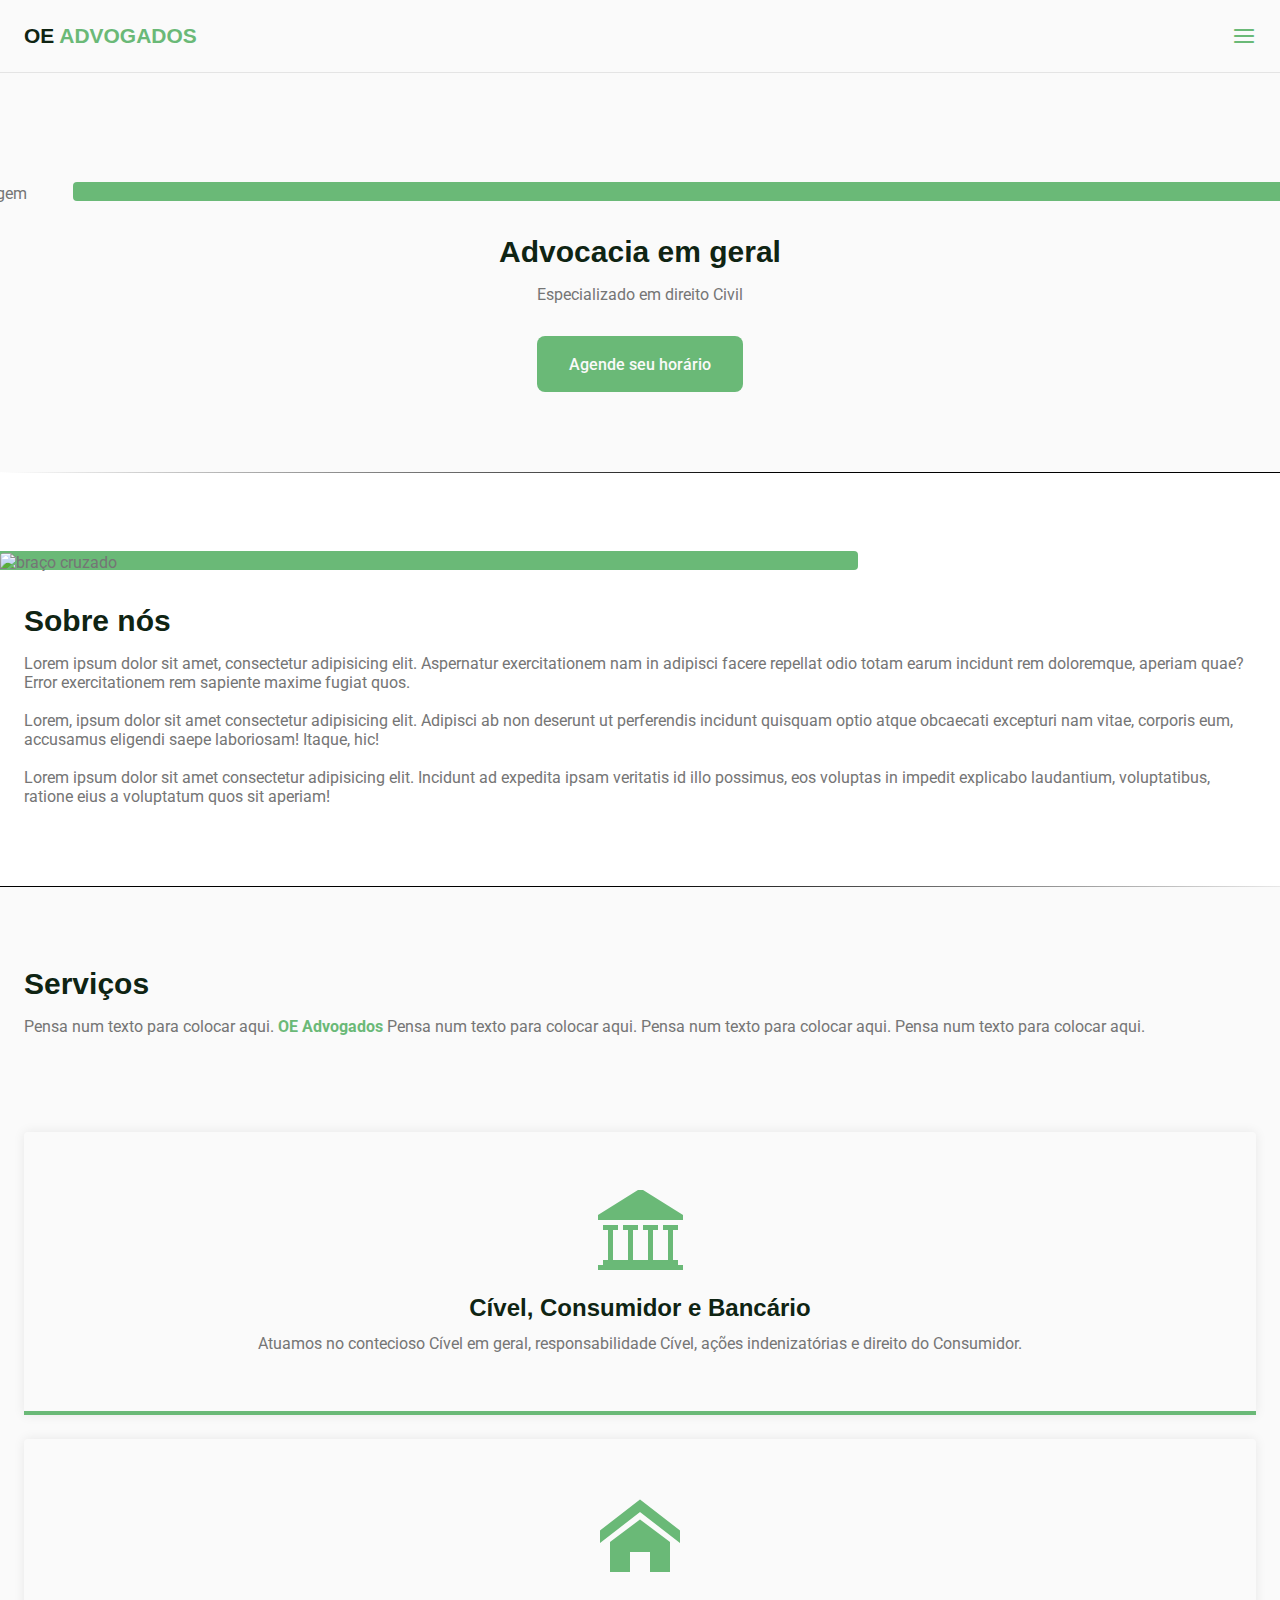
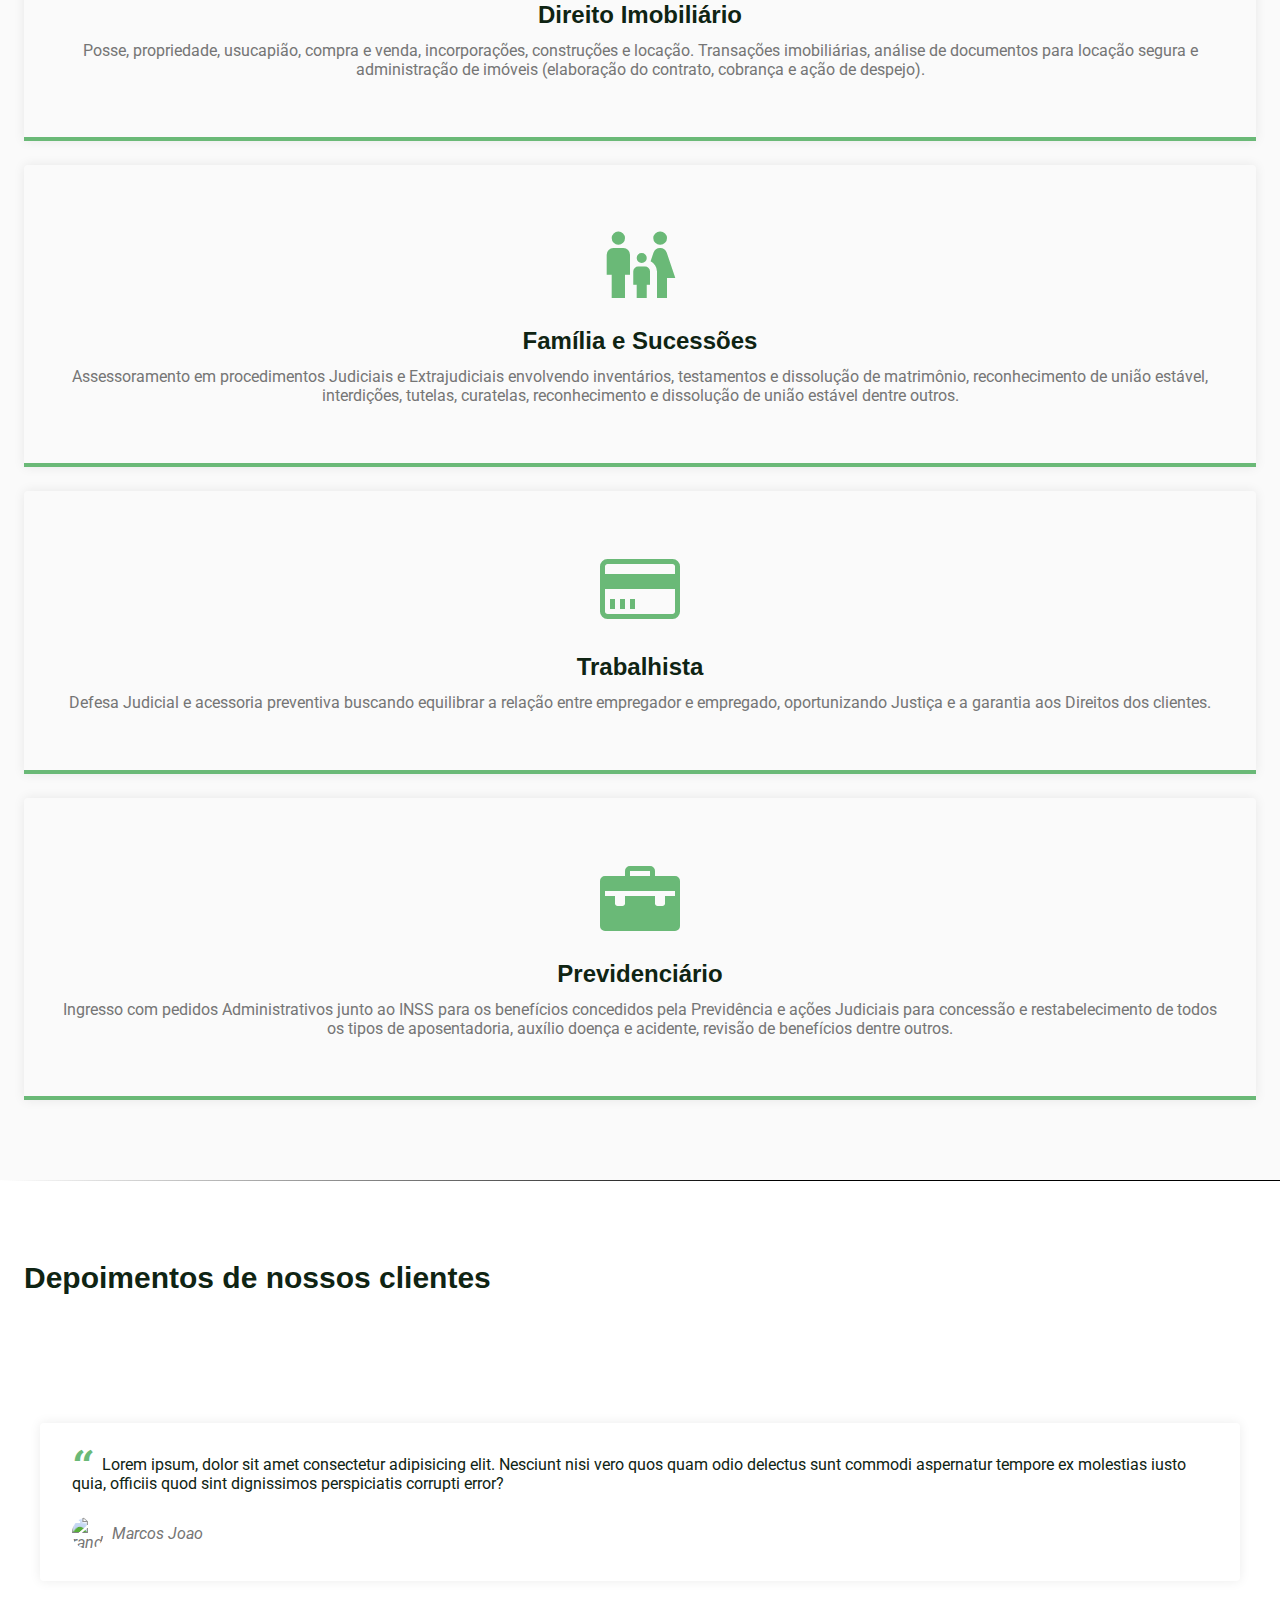
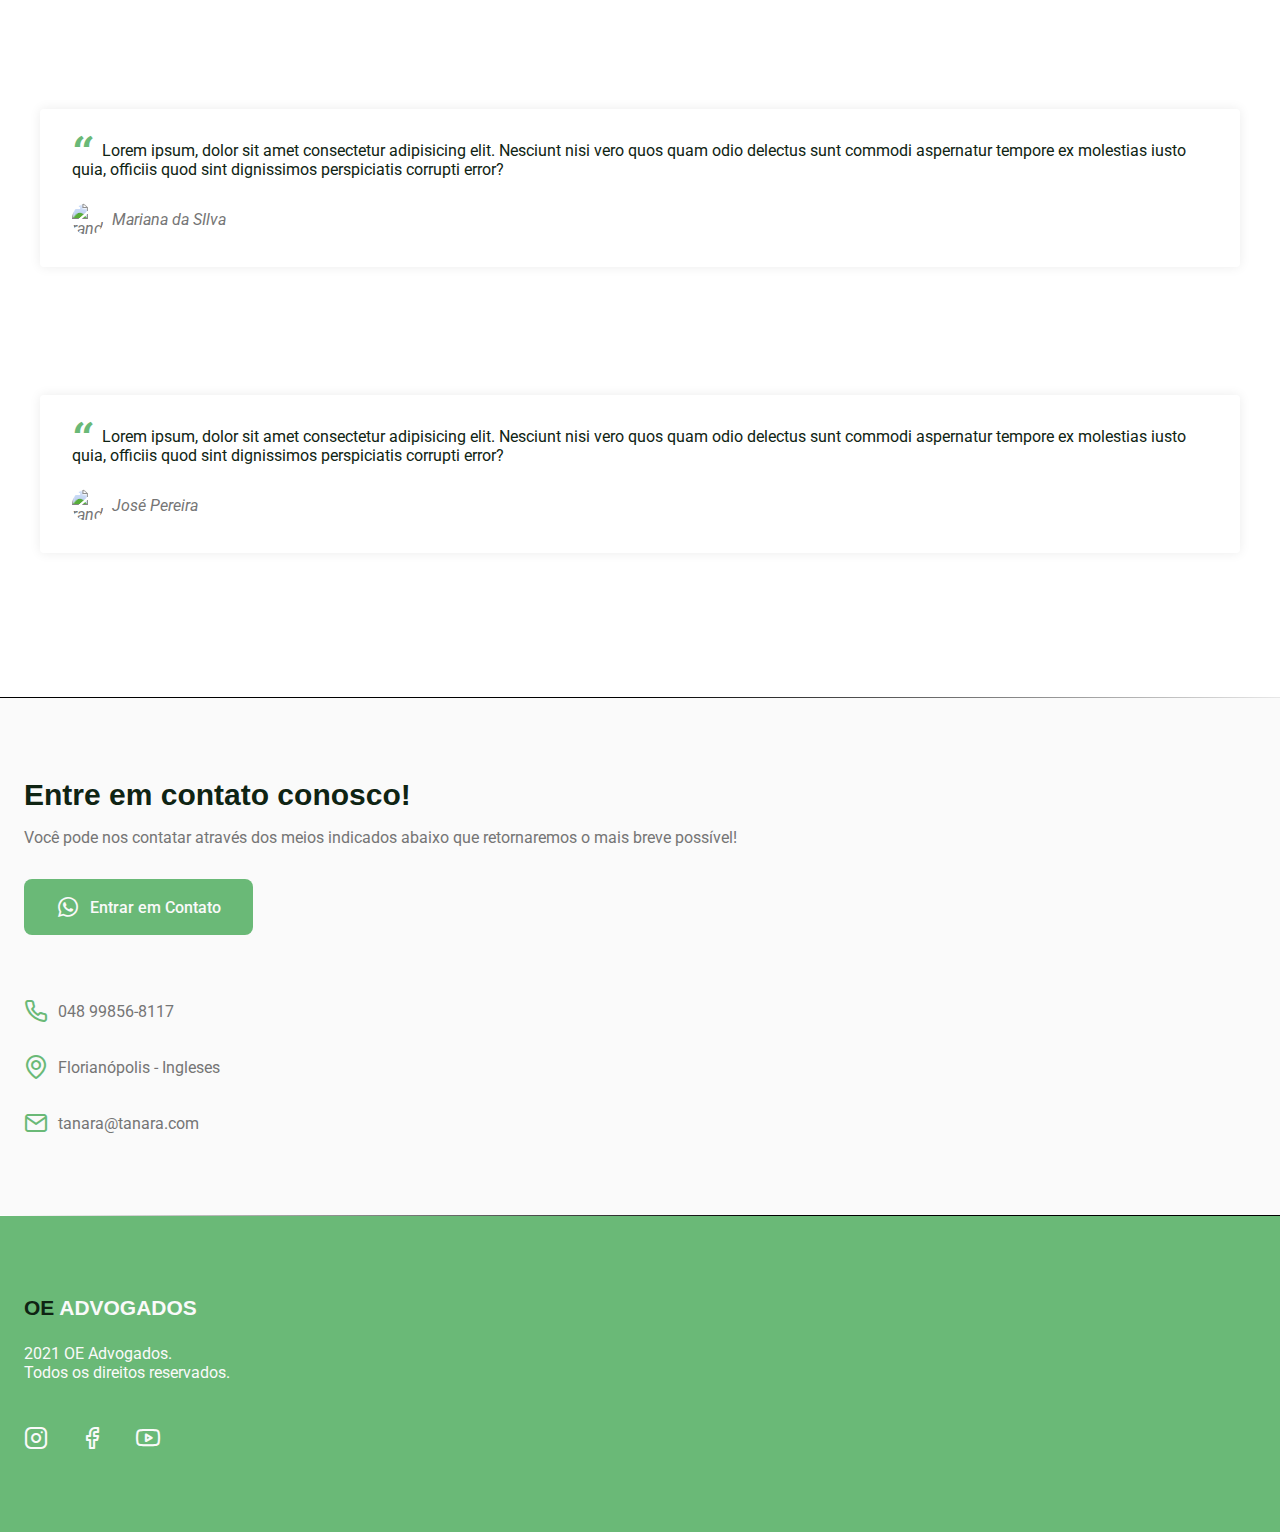
==== index.html @ 5e466998 "oi" ====
<!DOCTYPE html>
<html lang="pt_BR">
  <head>
    <meta charset="UTF-8" />
    <meta http-equiv="X-UA-Compatible" content="IE=edge" />
    <meta name="viewport" content="width=device-width, initial-scale=1.0" />
    <title>Document</title>

    <!-- Icones -->
    <link rel="stylesheet" href="assets/fonts/style.css " />

    <!-- Swiper -->
    <link
      rel="stylesheet"
      href="https://unpkg.com/swiper@7/swiper-bundle.min.css"
    />

    <!-- Styles -->
    <link rel="stylesheet" href="styles.css" />
    <link rel="preconnect" href="https://fonts.googleapis.com" />
    <link rel="preconnect" href="https://fonts.gstatic.com" crossorigin />

    <!-- Fonts -->
    <link
      href="https://fonts.googleapis.com/css2?family=Roboto:ital,wght@0,100;0,300;0,400;0,500;0,700;0,900;1,100;1,300;1,400;1,500;1,700;1,900&display=swap"
      rel="stylesheet"
    />
  </head>
  <body>
    <!--   Barra de menus      -->
    <header id="header">
      <nav class="container">
        <a class="logo" href="#">OE<span> ADVOGADOS</span></a>
        <div class="menu">
          <ul class="grid">
            <li><a class="title" href="#home">Inicio</a></li>
            <li><a class="title" href="#about">Sobre</a></li>
            <li><a class="title" href="#services">Serviços</a></li>
            <li><a class="title" href="#testimonials">Depoimentos</a></li>
            <li><a class="title" href="#contact">Contato</a></li>
          </ul>
        </div>

        <div class="toggle icon-menu"></div>
        <div class="toggle icon-close"></div>
      </nav>
    </header>

    <!--   Home      -->
    <main>
      <section>
        <div class="section" id="home">
          <div class="container grid">
            <div class="image">
              <img
                src="https://images.pexels.com/photos/6077447/pexels-photo-6077447.jpeg?auto=compress&cs=tinysrgb&dpr=1&w=500"
                alt="Imagem"
              />
            </div>
            <div class="text">
              <h2 class="title">Advocacia em geral</h2>
              <p>Especializado em direito Civil</p>
              <a class="button" href="#">Agende seu horário</a>
            </div>
          </div>
        </div>
      </section>

      <div class="divider-1"></div>

      <!--   Sobre      -->
      <section class="section" id="about">
        <div class="container grid">
          <div class="image">
            <img
              src="https://www.oliveiraedinizadm.com.br/imagens/sobre-nos.jpg"
              alt="braço cruzado"
            />
          </div>
          <div class="text">
            <h2 class="title">Sobre nós</h2>
            <p>
              Lorem ipsum dolor sit amet, consectetur adipisicing elit.
              Aspernatur exercitationem nam in adipisci facere repellat odio
              totam earum incidunt rem doloremque, aperiam quae? Error
              exercitationem rem sapiente maxime fugiat quos.
            </p>
            <br />
            <p>
              Lorem, ipsum dolor sit amet consectetur adipisicing elit. Adipisci
              ab non deserunt ut perferendis incidunt quisquam optio atque
              obcaecati excepturi nam vitae, corporis eum, accusamus eligendi
              saepe laboriosam! Itaque, hic!
            </p>
            <br />
            <p>
              Lorem ipsum dolor sit amet consectetur adipisicing elit. Incidunt
              ad expedita ipsam veritatis id illo possimus, eos voluptas in
              impedit explicabo laudantium, voluptatibus, ratione eius a
              voluptatum quos sit aperiam!
            </p>
          </div>
        </div>
      </section>

      <div class="divider-2"></div>

      <!--   Sevices      -->
      <section class="section" id="services">
        <div class="container grid">
          <header>
            <h2 class="title">Serviços</h2>
            <p>
              Pensa num texto para colocar aqui.
              <strong> OE Advogados </strong> Pensa num texto para colocar aqui.
              Pensa num texto para colocar aqui. Pensa num texto para colocar
              aqui.
            </p>
          </header>
          <div class="cards grid">
            <div class="card">
              <i class="icon-library"></i>
              <h3 class="title">Cível, Consumidor e Bancário</h3>
              <p>
                Atuamos no contecioso Cível em geral, responsabilidade Cível,
                ações indenizatórias e direito do Consumidor.
              </p>
            </div>
            <div class="card">
              <i class="icon-house"></i>
              <h3 class="title">Direito Imobiliário</h3>
              <p>
                Posse, propriedade, usucapião, compra e venda, incorporações,
                construções e locação. Transações imobiliárias, análise de
                documentos para locação segura e administração de imóveis
                (elaboração do contrato, cobrança e ação de despejo).
              </p>
            </div>
            <div class="card">
              <i class="icon-family_restroom"></i>
              <h3 class="title">Família e Sucessões</h3>
              <p>
                Assessoramento em procedimentos Judiciais e Extrajudiciais
                envolvendo inventários, testamentos e dissolução de matrimônio,
                reconhecimento de união estável, interdições, tutelas,
                curatelas, reconhecimento e dissolução de união estável dentre
                outros.
              </p>
            </div>
            <div class="card">
              <i class="icon-credit-card"></i>
              <h3 class="title">Trabalhista</h3>
              <p>
                Defesa Judicial e acessoria preventiva buscando equilibrar a
                relação entre empregador e empregado, oportunizando Justiça e a
                garantia aos Direitos dos clientes.
              </p>
            </div>
            <div class="card">
              <i class="icon-briefcase"></i>
              <h3 class="title">Previdenciário</h3>
              <p>
                Ingresso com pedidos Administrativos junto ao INSS para os
                benefícios concedidos pela Previdência e ações Judiciais para
                concessão e restabelecimento de todos os tipos de aposentadoria,
                auxílio doença e acidente, revisão de benefícios dentre outros.
              </p>
            </div>
          </div>
        </div>
      </section>

      <div class="divider-1"></div>

      <!--   Depoimentos      -->
      <section class="section" id="testimonials">
        <div class="container">
          <header>
            <h2 class="title">Depoimentos de nossos clientes</h2>
          </header>
          <!-- Carrossel  -->
          <div class="testimonials swiper">
            <div class="swiper-wrapper">
              <div class="testimonial swiper-slide">
                <blockquote>
                  <p>
                    <span> &ldquo; </span> Lorem ipsum, dolor sit amet
                    consectetur adipisicing elit. Nesciunt nisi vero quos quam
                    odio delectus sunt commodi aspernatur tempore ex molestias
                    iusto quia, officiis quod sint dignissimos perspiciatis
                    corrupti error?
                  </p>
                  <cite>
                    <img
                      src="https://randomuser.me/api/portraits/women/21.jpg"
                      alt="random"
                    />
                    Marcos Joao
                  </cite>
                </blockquote>
              </div>

              <div class="testimonial swiper-slide">
                <blockquote>
                  <p>
                    <span> &ldquo; </span> Lorem ipsum, dolor sit amet
                    consectetur adipisicing elit. Nesciunt nisi vero quos quam
                    odio delectus sunt commodi aspernatur tempore ex molestias
                    iusto quia, officiis quod sint dignissimos perspiciatis
                    corrupti error?
                  </p>
                  <cite>
                    <img
                      src="https://randomuser.me/api/portraits/women/21.jpg"
                      alt="random"
                    />
                    Mariana da SIlva
                  </cite>
                </blockquote>
              </div>

              <div class="testimonial swiper-slide">
                <blockquote>
                  <p>
                    <span> &ldquo; </span> Lorem ipsum, dolor sit amet
                    consectetur adipisicing elit. Nesciunt nisi vero quos quam
                    odio delectus sunt commodi aspernatur tempore ex molestias
                    iusto quia, officiis quod sint dignissimos perspiciatis
                    corrupti error?
                  </p>
                  <cite>
                    <img
                      src="https://randomuser.me/api/portraits/women/21.jpg"
                      alt="random"
                    />
                    José Pereira
                  </cite>
                </blockquote>
              </div>
            </div>

            <!-- If we need pagination -->
            <div class="swiper-pagination"></div>
          </div>
        </div>
      </section>

      <div class="divider-2"></div>

      <!--   Contatos      -->
      <section class="section" id="contact">
        <div class="container grid">
          <div class="text">
            <h2 class="title">Entre em contato conosco!</h2>
            <p>
              Você pode nos contatar através dos meios indicados abaixo que
              retornaremos o mais breve possível!
            </p>
            <a
              href="https://api.whatsapp.com/send?phone=+5548998568117&text=Ola, tudo bem! Gostaria de conversar com um advogado..."
              class="button"
              target="_blank"
            >
              <i class="icon-whatsapp"></i>
              Entrar em Contato</a
            >
          </div>

          <div class="links">
            <ul class="grid">
              <li><i class="icon-phone"></i>048 99856-8117</li>
              <li><i class="icon-map-pin"></i>Florianópolis - Ingleses</li>
              <li><i class="icon-mail"></i>tanara@tanara.com</li>
            </ul>
          </div>
        </div>
      </section>

      <div class="divider-1"></div>
    </main>

    <!--   Footer      -->
    <footer class="section">
      <div class="container grid">
        <div class="brand">
          <a href="#home" class="logo logo-alt">OE<span> ADVOGADOS</span></a>
          <p>2021 OE Advogados.</p>
          <p>Todos os direitos reservados.</p>
        </div>
        <div class="social">
          <a href="instagram.com" target="_blank">
            <i class="icon-instagram"></i></a
          ><a href="facebook.com" target="_blank"
            ><i class="icon-facebook"></i></a
          ><a href="youtube.com" target="_blank"
            ><i class="icon-youtube"></i
          ></a>
        </div>
      </div>
    </footer>

    <a href="#home" class="back-to-top"> <i class="icon-arrow-up"></i> </a>

    <!--   swiperjs.com      -->
    <script src="https://unpkg.com/swiper@7/swiper-bundle.min.js"></script>

    <!--   scrollrevealjs.org      -->
    <script src="https://unpkg.com/scrollreveal"></script>

    <!--   Main Js      -->
    <script src="main.js"></script>
  </body>
</html>
---- assets/fonts/style.css ----
@font-face {
  font-family: 'icomoon';
  src:  url('fonts/icomoon.eot?q8a5hd');
  src:  url('fonts/icomoon.eot?q8a5hd#iefix') format('embedded-opentype'),
    url('fonts/icomoon.ttf?q8a5hd') format('truetype'),
    url('fonts/icomoon.woff?q8a5hd') format('woff'),
    url('fonts/icomoon.svg?q8a5hd#icomoon') format('svg');
  font-weight: normal;
  font-style: normal;
  font-display: block;
}

[class^="icon-"], [class*=" icon-"] {
  /* use !important to prevent issues with browser extensions that change fonts */
  font-family: 'icomoon' !important;
  speak: never;
  font-style: normal;
  font-weight: normal;
  font-variant: normal;
  text-transform: none;
  line-height: 1;

  /* Better Font Rendering =========== */
  -webkit-font-smoothing: antialiased;
  -moz-osx-font-smoothing: grayscale;
}

.icon-arrow-up:before {
  content: "\e911";
}
.icon-menu:before {
  content: "\e910";
}
.icon-phone:before {
  content: "\e90b";
}
.icon-family_restroom:before {
  content: "\e901";
}
.icon-close:before {
  content: "\e905";
}
.icon-cosmetic:before {
  content: "\e906";
}
.icon-facebook:before {
  content: "\e907";
}
.icon-instagram:before {
  content: "\e908";
}
.icon-mail:before {
  content: "\e909";
}
.icon-map-pin:before {
  content: "\e90a";
}
.icon-trim:before {
  content: "\e90c";
}
.icon-whatsapp:before {
  content: "\e90d";
}
.icon-woman-hair:before {
  content: "\e90e";
}
.icon-youtube:before {
  content: "\e90f";
}
.icon-credit-card:before {
  content: "\e904";
}
.icon-briefcase:before {
  content: "\e902";
}
.icon-portfolio:before {
  content: "\e902";
}
.icon-suitcase:before {
  content: "\e902";
}
.icon-work:before {
  content: "\e902";
}
.icon-job:before {
  content: "\e902";
}
.icon-employee:before {
  content: "\e902";
}
.icon-home:before {
  content: "\e903";
}
.icon-house:before {
  content: "\e903";
}
.icon-library:before {
  content: "\e900";
}
---- styles.css ----
/******* RESET **********/
* {
  margin: 0;
  padding: 0;
  box-sizing: border-box;
}

ul {
  list-style: none;
}

a {
  text-decoration: none;
}

img {
  width: 100%;
  height: auto;
}

/******* VARIAVEIS **********/

:root {
  --header-height: 4.5rem;
  /* colors */
  --hue: 130;
  /* HSL color mode */
  --base-color: hsl(var(--hue) 36% 57%);
  --base-color-second: hsl(var(--hue) 65% 88%);
  --base-color-alt: hsl(var(--hue) 57% 53%);
  --title-color: hsl(var(--hue) 41% 10%);
  --text-color: hsl(0 0% 46%);
  --text-color-light: hsl(0 0% 98%);
  --body-color: hsl(0 0% 98%);
}

/******* BASE **********/

html {
  scroll-behavior: smooth;
}

body {
  font: 400 1rem "Roboto", sans-serif;
  color: var(--text-color);
  background: var(--body-color);
  -webkit-font-smoothing: antialiased;
}

.title {
  font: 700 1.875rem "Poppins", sans-serif;
  color: var(--title-color);
  -webkit-font-smoothing: auto;
}

.button {
  background-color: var(--base-color);
  color: var(--text-color-light);
  height: 3.5rem;
  display: inline-flex;
  align-items: center;
  padding: 0 2rem;
  border-radius: 0.5rem;
  font: 500 1rem "Roboto", sans-serif;
  transition: backgroud 1s;
}

.button:hover {
  background-color: rgb(90, 89, 89);
}

.divider-1 {
  height: 1px;
  background: linear-gradient(250deg, black 40%, white 100%);
}

.divider-2 {
  height: 1px;
  background: linear-gradient(250deg, white -5%, black 50%);
}

/******* LAYOUT **********/

.container {
  margin-right: 1.5rem;
  margin-left: 1.5rem;
}

.grid {
  display: grid;
  gap: 2rem;
}

.section {
  padding: 5rem 0;
}

.section .title {
  margin-bottom: 1rem;
}

.section header {
  margin-bottom: 4rem;
}

.section header strong {
  color: var(--base-color);
}

#header {
  border-bottom: 1px solid #e4e4e4;
  margin-bottom: 2rem;
  display: flex;
  width: 100%;
  position: fixed;
  top: 0;
  left: 0;
  z-index: 100;
  background-color: var(--body-color);
}

#header.scroll {
  background: var(--base-color);
  box-shadow: 0px 0px 12px 0 rgba(0, 0, 0, 0.1);
  transition: 0.5s;
}

#header.scroll .logo span {
  color: white;
  transition: 0.2s;
}
#header.scroll .icon-menu {
  color: white;
  transition: 0.2s;
}

main {
  margin-top: calc(var(--header-height) + 2rem);
}

/******* Logo **********/

.logo {
  font: 700 1.31rem "Poppins", sans-serif;
  color: var(--title-color);
}

.logo span {
  color: var(--base-color);
}

.logo-alt span {
  color: var(--body-color);
}
/******* Navigation **********/

nav {
  height: var(--header-height);
  display: flex;
  align-items: center;
  justify-content: space-between;
  width: 100%;
}

nav ul li {
  text-align: center;
}

nav ul li a {
  transition: color 0.2s;
  position: relative;
}

nav ul li a:hover {
  color: var(--base-color);
}

nav ul li a::after {
  content: "";
  width: 0%;
  height: 2px;
  background: var(--base-color);

  position: absolute;
  left: 0;
  bottom: -1.5rem;

  transition: width 0.2s;
}

nav ul li a:hover::after {
  width: 100%;
}

nav .menu {
  opacity: 0;
  visibility: hidden;
  top: -20rem;
  transition: 0.2s;
}

nav .menu ul {
  display: none;
}

/******* Mostrar Menu **********/

nav.show .menu {
  opacity: 1;
  visibility: visible;

  background: var(--body-color);

  height: 100vh;
  width: 100vw;

  position: fixed;
  top: 0;
  left: 0;

  display: grid;
  place-content: center;
}

nav.show .menu ul {
  display: grid;
}

nav.show ul.grid {
  gap: 4rem;
}

/******* toogle menu **********/

.toggle {
  color: var(--base-color);
  font-size: 1.5rem;
  cursor: pointer;
}

nav .icon-close {
  visibility: hidden;
  opacity: 0;

  position: absolute;
  top: -1.5rem;
  right: 1.5rem;

  transition: 0.2s;
}

nav.show div.icon-close {
  visibility: visible;
  opacity: 1;
  top: 1.5rem;
}

/******* HOME **********/

#home {
  overflow: hidden;
}

#home .container {
  margin: 0;
}

#home .image {
  position: relative;
}

#home .image::before {
  content: "";
  height: 100%;
  width: 100%;
  background: var(--base-color);
  position: absolute;
  top: -12.8%;
  left: 5.7%;
  z-index: 0;
}

#home .image img {
  position: relative;
  right: 2.93rem;
}

#home .image img,
#home .image::before {
  border-radius: 0.25rem;
}

#home .text {
  margin-right: 1.5rem;
  margin-left: 1.5rem;
  text-align: center;
}

#home .text h1 {
  margin-bottom: 1rem;
}

#home .text p {
  margin-bottom: 2rem;
}

/******* ABOUT **********/
#about {
  background: white;
}
#about .container {
  margin: 0;
}

#about .image {
  position: relative;
}

#about .image::before {
  content: "";
  height: 100%;
  width: 100%;
  background: var(--base-color);
  position: absolute;
  top: -8.3%;
  left: -33%;
  z-index: 0;
}

#about .image img {
  position: relative;
}

#about .image img,
#about .image::before {
  border-radius: 0.25rem;
}

#about .text {
  margin-right: 1.5rem;
  margin-left: 1.5rem;
}

/******* Services **********/

.cards.grid {
  gap: 1.5rem;
}

.card {
  padding: 3.625rem 2rem;
  box-shadow: 0px 0px 12px rgba(0, 0, 0, 0.08);
  border-bottom: 0.25rem solid var(--base-color);
  border-radius: 0.25rem 0.25rem 0 0;
  text-align: center;
}

.card i {
  display: block;
  margin-bottom: 1.5rem;
  font-size: 5rem;
  color: var(--base-color);
}

.card .title {
  font-size: 1.5rem;
  margin-bottom: 0.75rem;
}

/******* Testimonials **********/

#testimonials {
  background: white;
}

#testimonials blockquote {
  padding: 2rem;
  box-shadow: 0px 0px 12px rgba(0, 0, 0, 0.08);
  border-radius: 0.25rem;
}

#testimonials blockquote p {
  position: relative;
  text-indent: 1.875rem;
  margin-bottom: 1.5rem;
  color: var(--title-color);
}

#testimonials blockquote p span {
  font: 700 2.5rem "Serif";
  position: absolute;
  top: -0.9rem;
  left: -1.875rem;
  color: var(--base-color);
}

#testimonials cite {
  display: flex;
  align-items: center;
  font-style: italic;
}

#testimonials cite img {
  width: 2rem;
  height: 2rem;
  object-fit: cover;
  clip-path: circle();
  margin-right: 0.5rem;
}

/* swiper */
.swiper-slide {
  height: auto;
  padding: 4rem 1rem;
}
.swiper-pagination-bullet-active {
  background: var(--base-color);
}

/******* Contato **********/

#contact .grid {
  gap: 4rem;
}

#contact .text p {
  margin-bottom: 2rem;
}

#contact .button i,
#contact ul li i {
  font-size: 1.5rem;
  margin-right: 0.625rem;
}

#contact ul.grid {
  gap: 2rem;
}

#contact ul li {
  display: flex;
  align-items: center;
}

#contact ul li i {
  color: var(--base-color);
}

/******* Footer **********/

footer {
  background: var(--base-color);
}

footer .logo {
  display: inline-block;
  margin-bottom: 1.5rem;
}

footer .brand {
  color: var(--text-color-light);
  margin-bottom: 0.75rem;
}

footer i {
  font-size: 1.5rem;
  color: var(--text-color-light);
}

footer .social a {
  margin-right: 2rem;
  transition: 0.3s;
  display: inline-block;
}

footer .social a:hover {
  transform: translateY(-10px);
}

/******* Arrow Back-to-top **********/

.back-to-top {
  background: var(--base-color);
  color: var(--text-color-light);

  position: fixed;
  right: 1rem;
  bottom: 1rem;

  padding: 1rem;
  clip-path: circle();

  font-size: 1.5rem;
  line-height: 0;

  visibility: hidden;
  opacity: 0;

  transition: 0.3s;
  transform: translateY(100%);
}

.back-to-top.show {
  visibility: visible;
  opacity: 1;
  transform: translateY(0%);
}

/******* RESPONSIVO **********/
/* extra large devices: 1200 > */
/* large devices: 1023 > */
/* large devices: 992 > */
@media (min-width: 992px) {
}

/* large devices: 767 > */
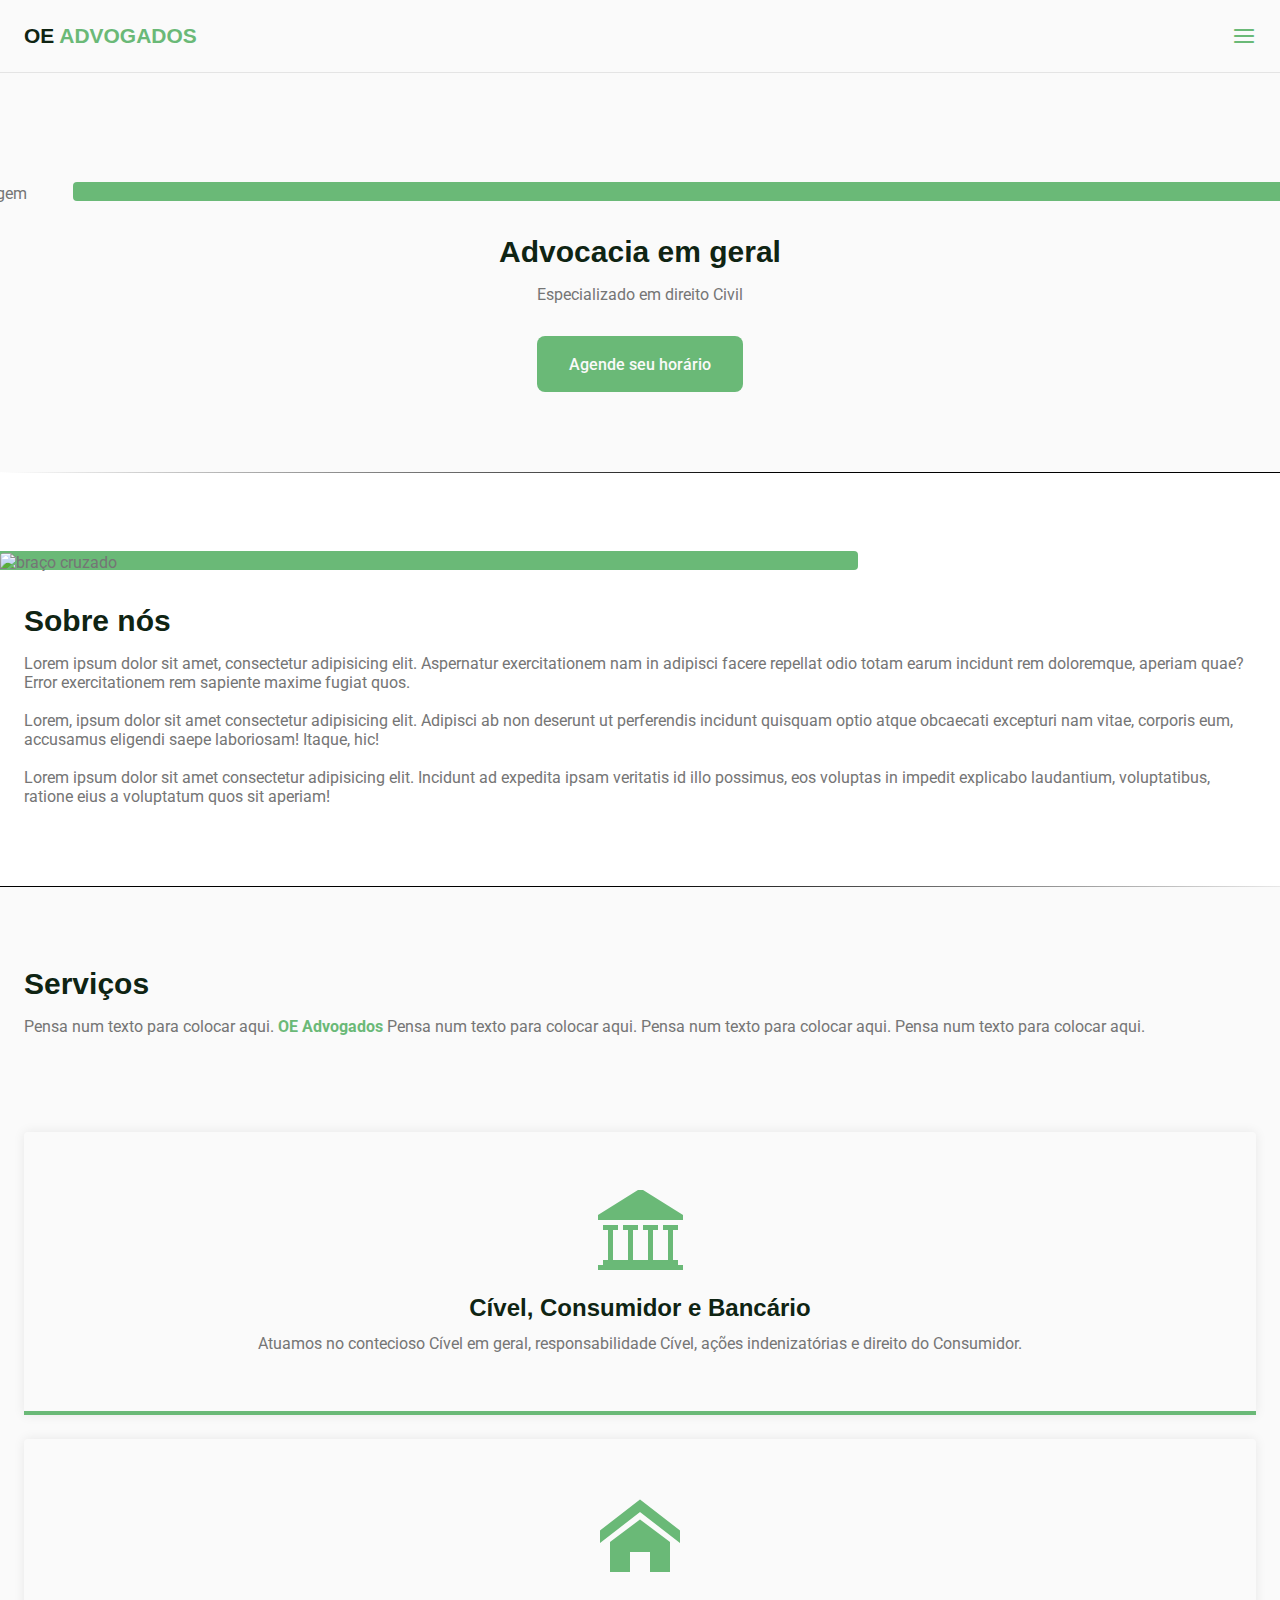
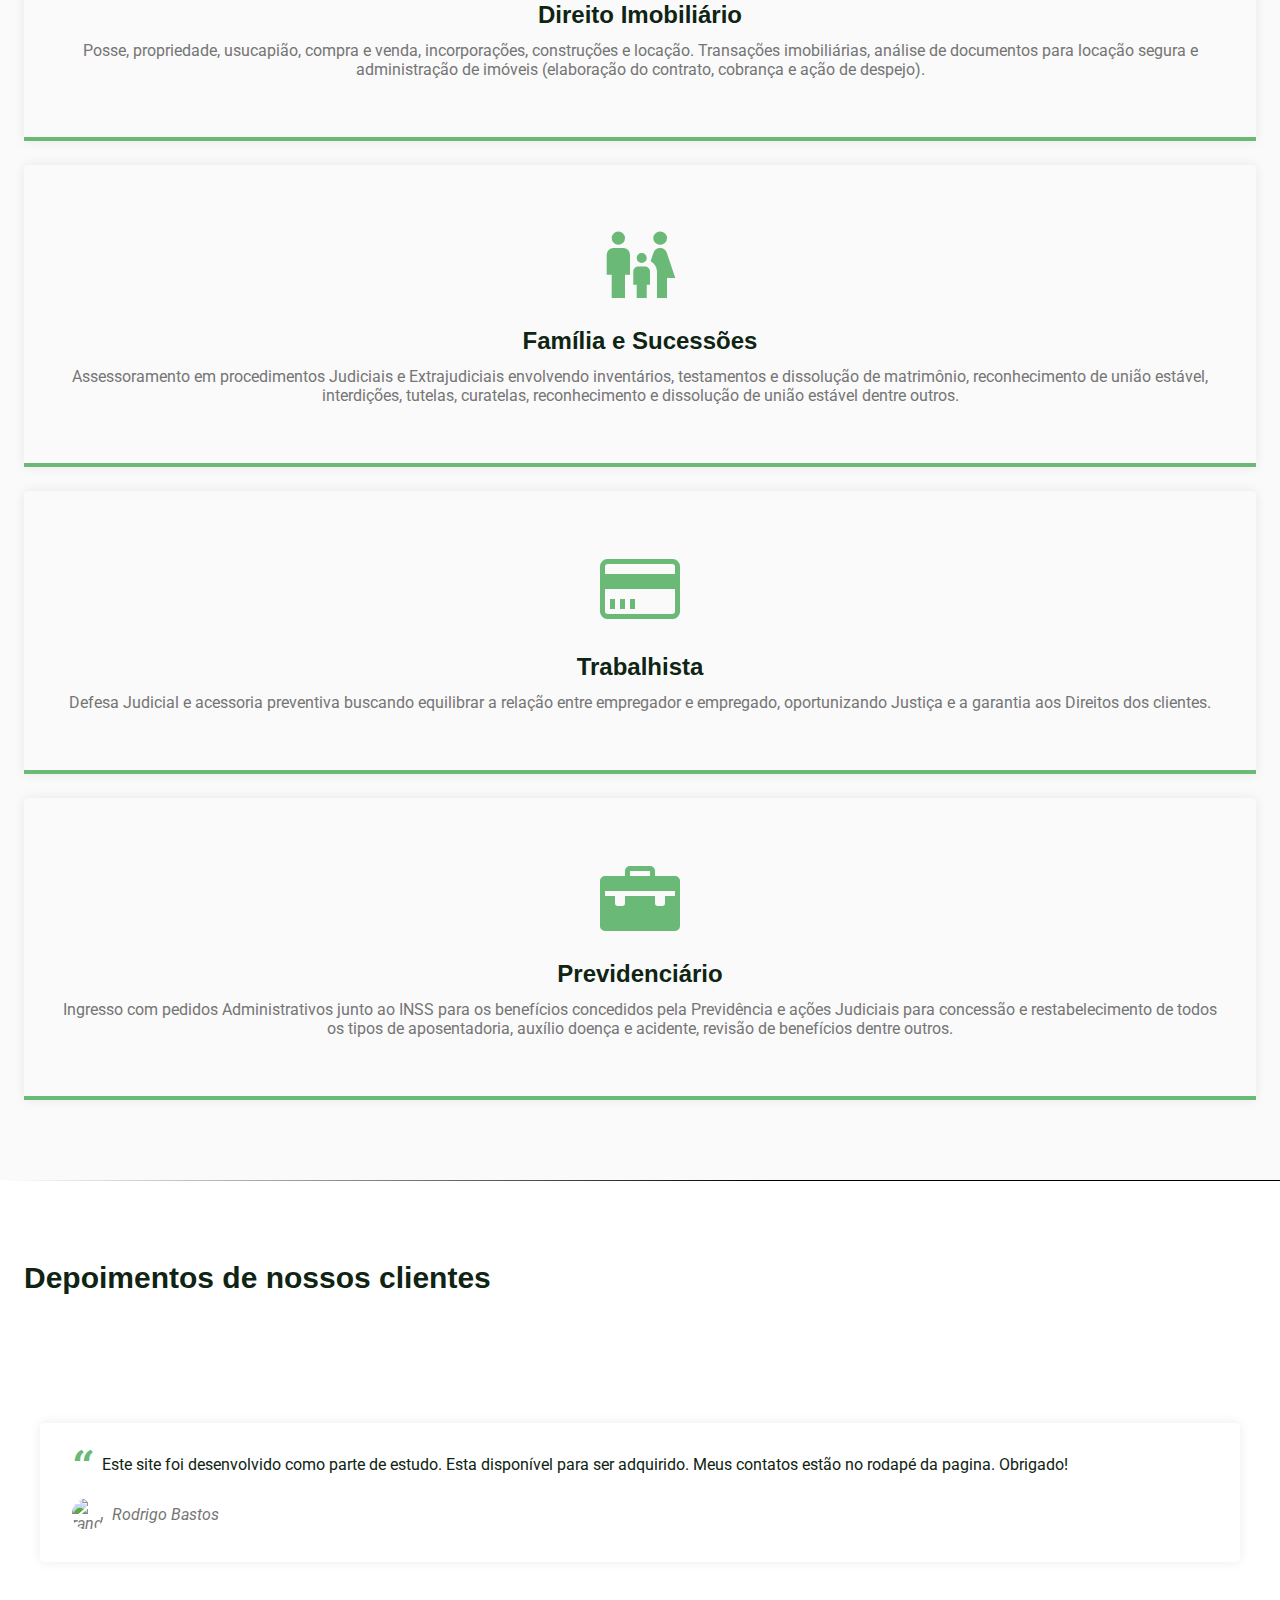
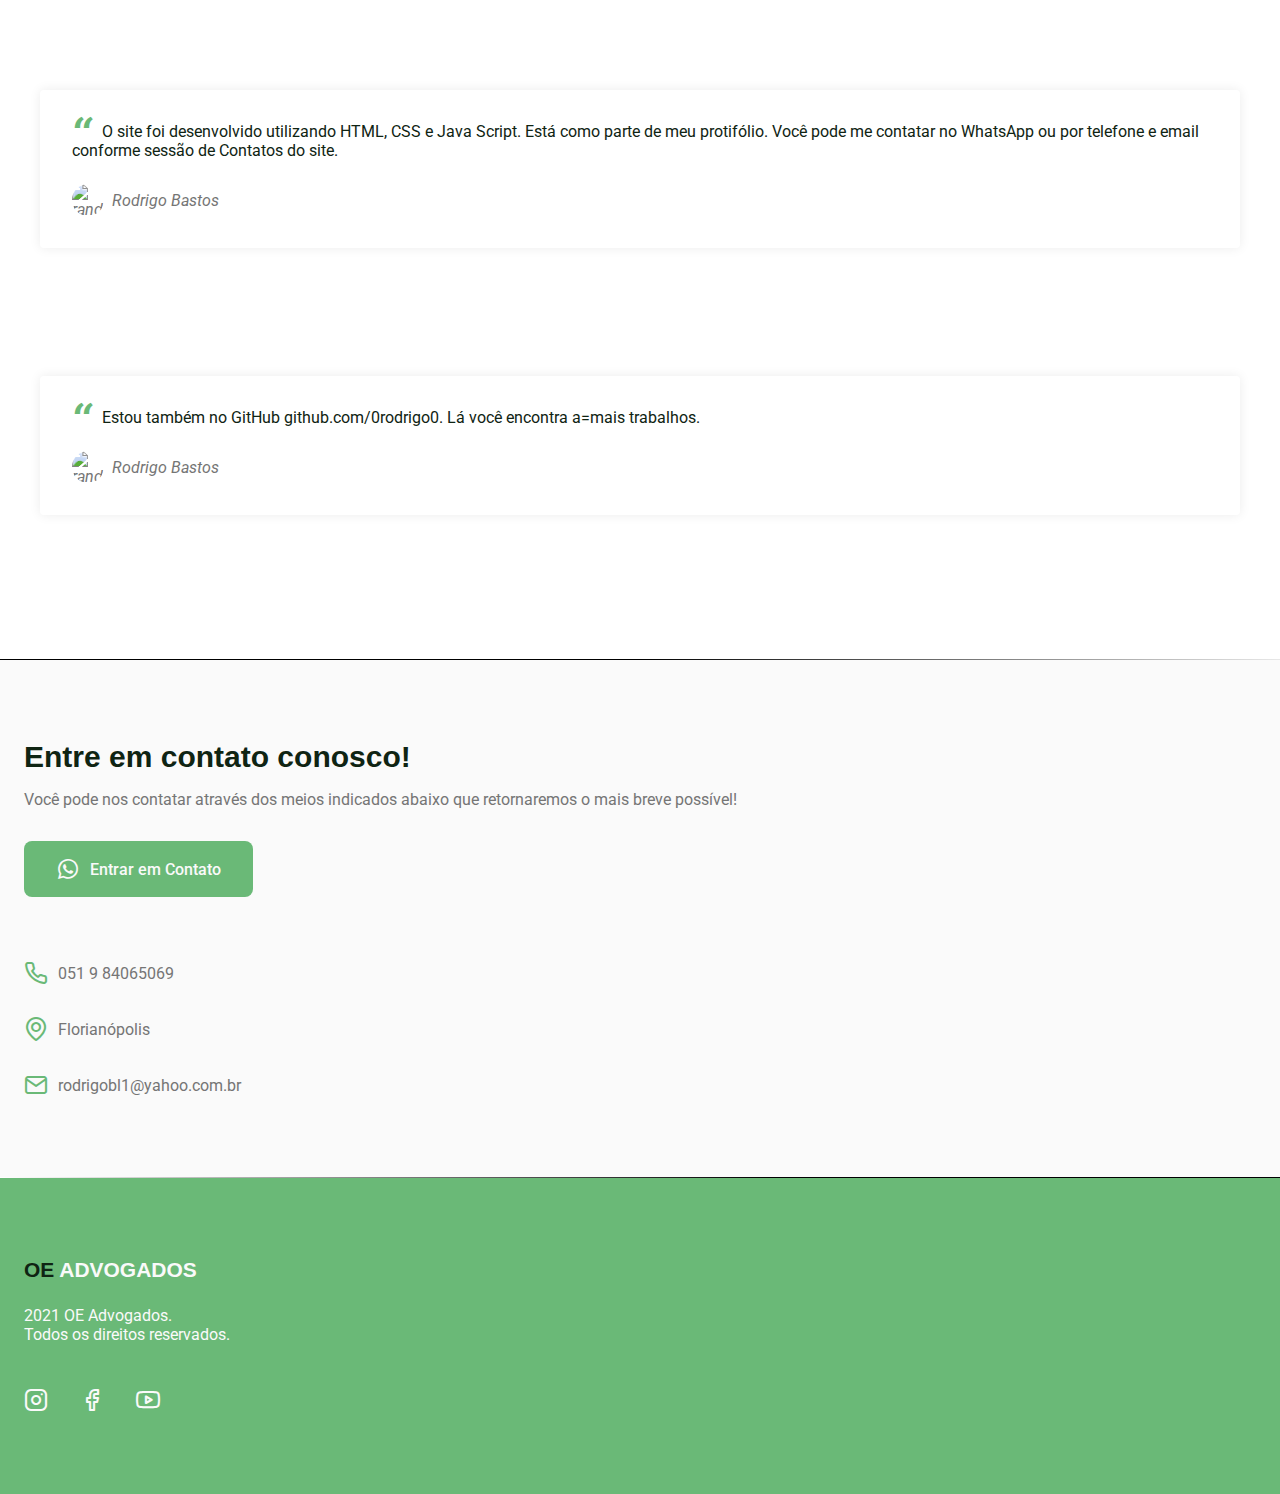
==== commit 7457c795: "meus contatos" ====
--- a/index.html
+++ b/index.html
@@ -184,18 +184,16 @@
               <div class="testimonial swiper-slide">
                 <blockquote>
                   <p>
-                    <span> &ldquo; </span> Lorem ipsum, dolor sit amet
-                    consectetur adipisicing elit. Nesciunt nisi vero quos quam
-                    odio delectus sunt commodi aspernatur tempore ex molestias
-                    iusto quia, officiis quod sint dignissimos perspiciatis
-                    corrupti error?
+                    <span> &ldquo; </span> Este site foi desenvolvido como parte
+                    de estudo. Esta disponível para ser adquirido. Meus contatos
+                    estão no rodapé da pagina. Obrigado!
                   </p>
                   <cite>
                     <img
                       src="https://randomuser.me/api/portraits/women/21.jpg"
                       alt="random"
                     />
-                    Marcos Joao
+                    Rodrigo Bastos
                   </cite>
                 </blockquote>
               </div>
@@ -203,18 +201,17 @@
               <div class="testimonial swiper-slide">
                 <blockquote>
                   <p>
-                    <span> &ldquo; </span> Lorem ipsum, dolor sit amet
-                    consectetur adipisicing elit. Nesciunt nisi vero quos quam
-                    odio delectus sunt commodi aspernatur tempore ex molestias
-                    iusto quia, officiis quod sint dignissimos perspiciatis
-                    corrupti error?
+                    <span> &ldquo; </span> O site foi desenvolvido utilizando
+                    HTML, CSS e Java Script. Está como parte de meu protifólio.
+                    Você pode me contatar no WhatsApp ou por telefone e email
+                    conforme sessão de Contatos do site.
                   </p>
                   <cite>
                     <img
                       src="https://randomuser.me/api/portraits/women/21.jpg"
                       alt="random"
                     />
-                    Mariana da SIlva
+                    Rodrigo Bastos
                   </cite>
                 </blockquote>
               </div>
@@ -222,18 +219,15 @@
               <div class="testimonial swiper-slide">
                 <blockquote>
                   <p>
-                    <span> &ldquo; </span> Lorem ipsum, dolor sit amet
-                    consectetur adipisicing elit. Nesciunt nisi vero quos quam
-                    odio delectus sunt commodi aspernatur tempore ex molestias
-                    iusto quia, officiis quod sint dignissimos perspiciatis
-                    corrupti error?
+                    <span> &ldquo; </span>Estou também no GitHub
+                    github.com/0rodrigo0. Lá você encontra a=mais trabalhos.
                   </p>
                   <cite>
                     <img
                       src="https://randomuser.me/api/portraits/women/21.jpg"
                       alt="random"
                     />
-                    José Pereira
+                    Rodrigo Bastos
                   </cite>
                 </blockquote>
               </div>
@@ -247,7 +241,7 @@
 
       <div class="divider-2"></div>
 
-      <!--   Contatos      -->
+      <!--   Contato     -->
       <section class="section" id="contact">
         <div class="container grid">
           <div class="text">
@@ -257,7 +251,7 @@
               retornaremos o mais breve possível!
             </p>
             <a
-              href="https://api.whatsapp.com/send?phone=+5548998568117&text=Ola, tudo bem! Gostaria de conversar com um advogado..."
+              href="https://api.whatsapp.com/send?phone=+5551984065069&text=Ola, tudo bem! Gostaria de conversar com um advogado..."
               class="button"
               target="_blank"
             >
@@ -268,9 +262,9 @@
 
           <div class="links">
             <ul class="grid">
-              <li><i class="icon-phone"></i>048 99856-8117</li>
-              <li><i class="icon-map-pin"></i>Florianópolis - Ingleses</li>
-              <li><i class="icon-mail"></i>tanara@tanara.com</li>
+              <li><i class="icon-phone"></i>051 9 84065069</li>
+              <li><i class="icon-map-pin"></i>Florianópolis</li>
+              <li><i class="icon-mail"></i>rodrigobl1@yahoo.com.br</li>
             </ul>
           </div>
         </div>
--- a/styles.css
+++ b/styles.css
@@ -120,11 +120,11 @@
 }
 
 #header.scroll {
-  background: var(--base-color);
+  /* background: var(--base-color); */
   box-shadow: 0px 0px 12px 0 rgba(0, 0, 0, 0.1);
   transition: 0.5s;
 }
-
+/*
 #header.scroll .logo span {
   color: white;
   transition: 0.2s;
@@ -133,7 +133,7 @@
   color: white;
   transition: 0.2s;
 }
-
+*/
 main {
   margin-top: calc(var(--header-height) + 2rem);
 }
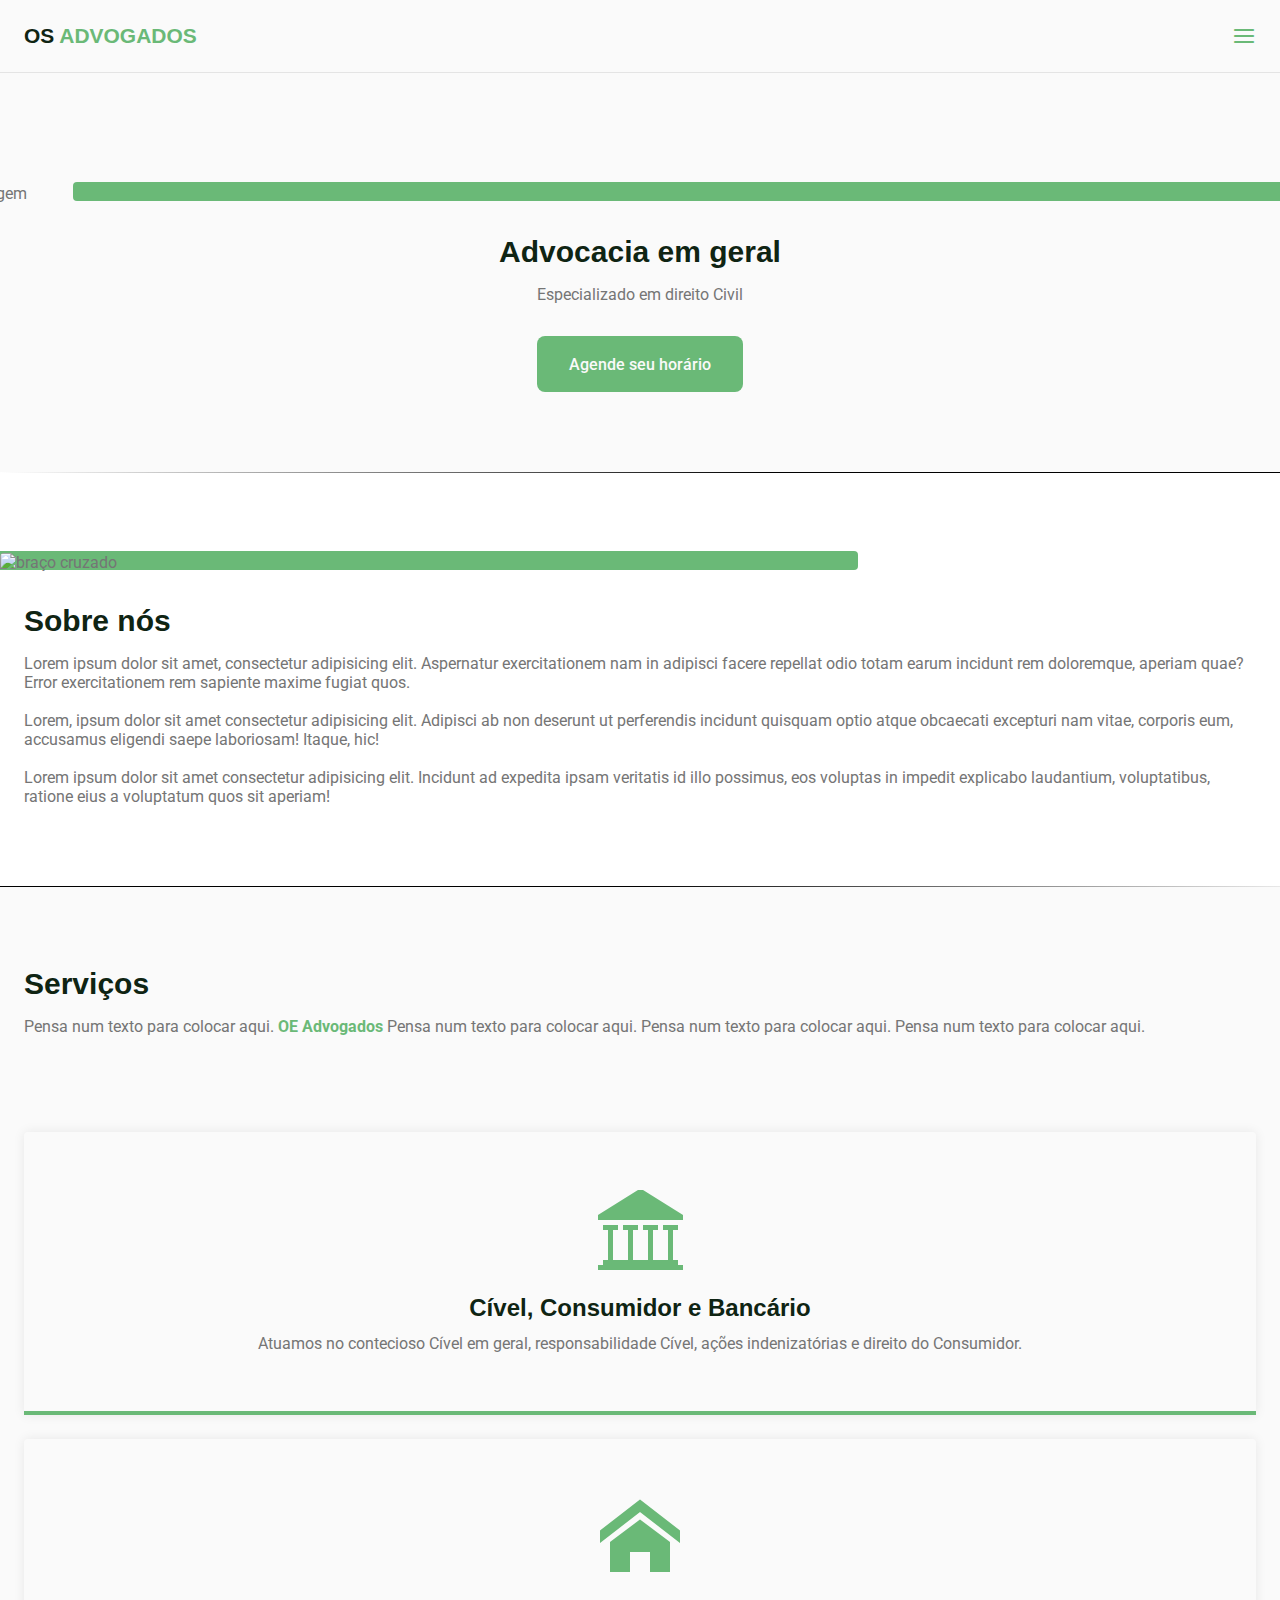
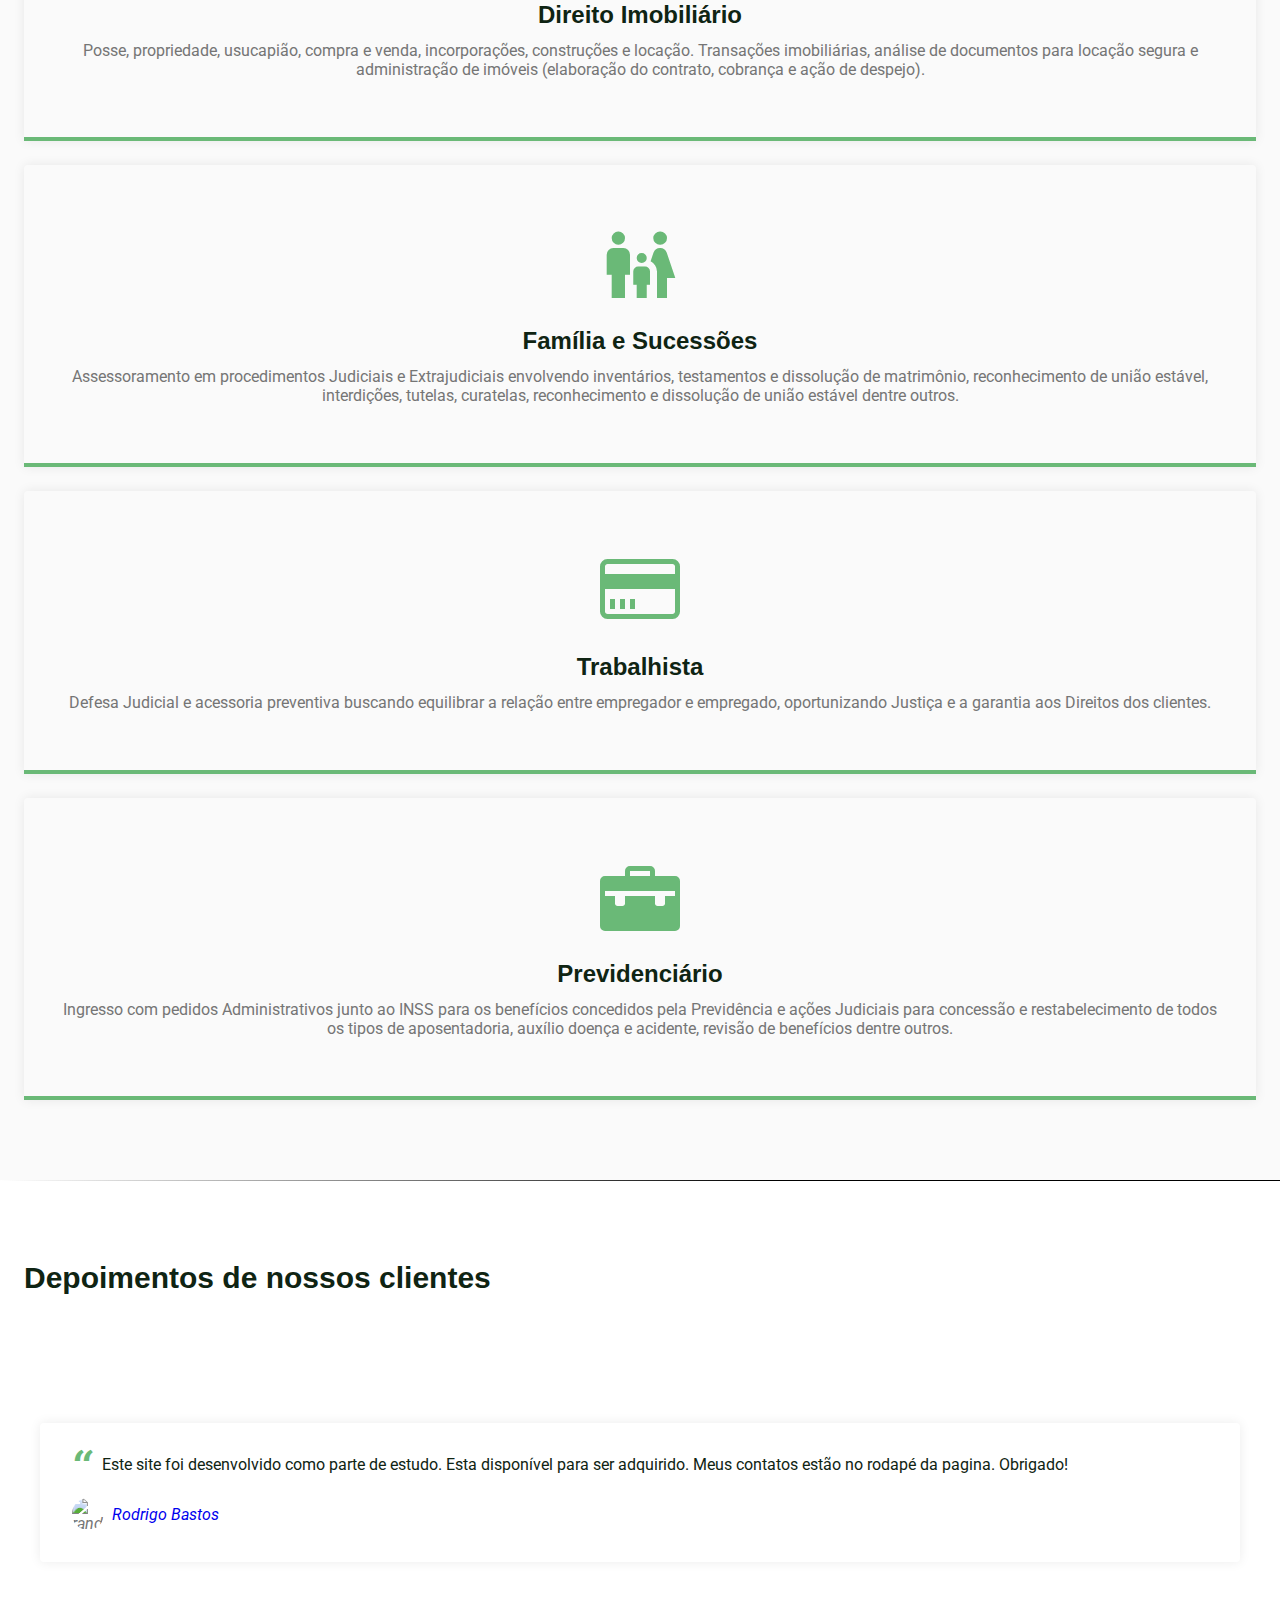
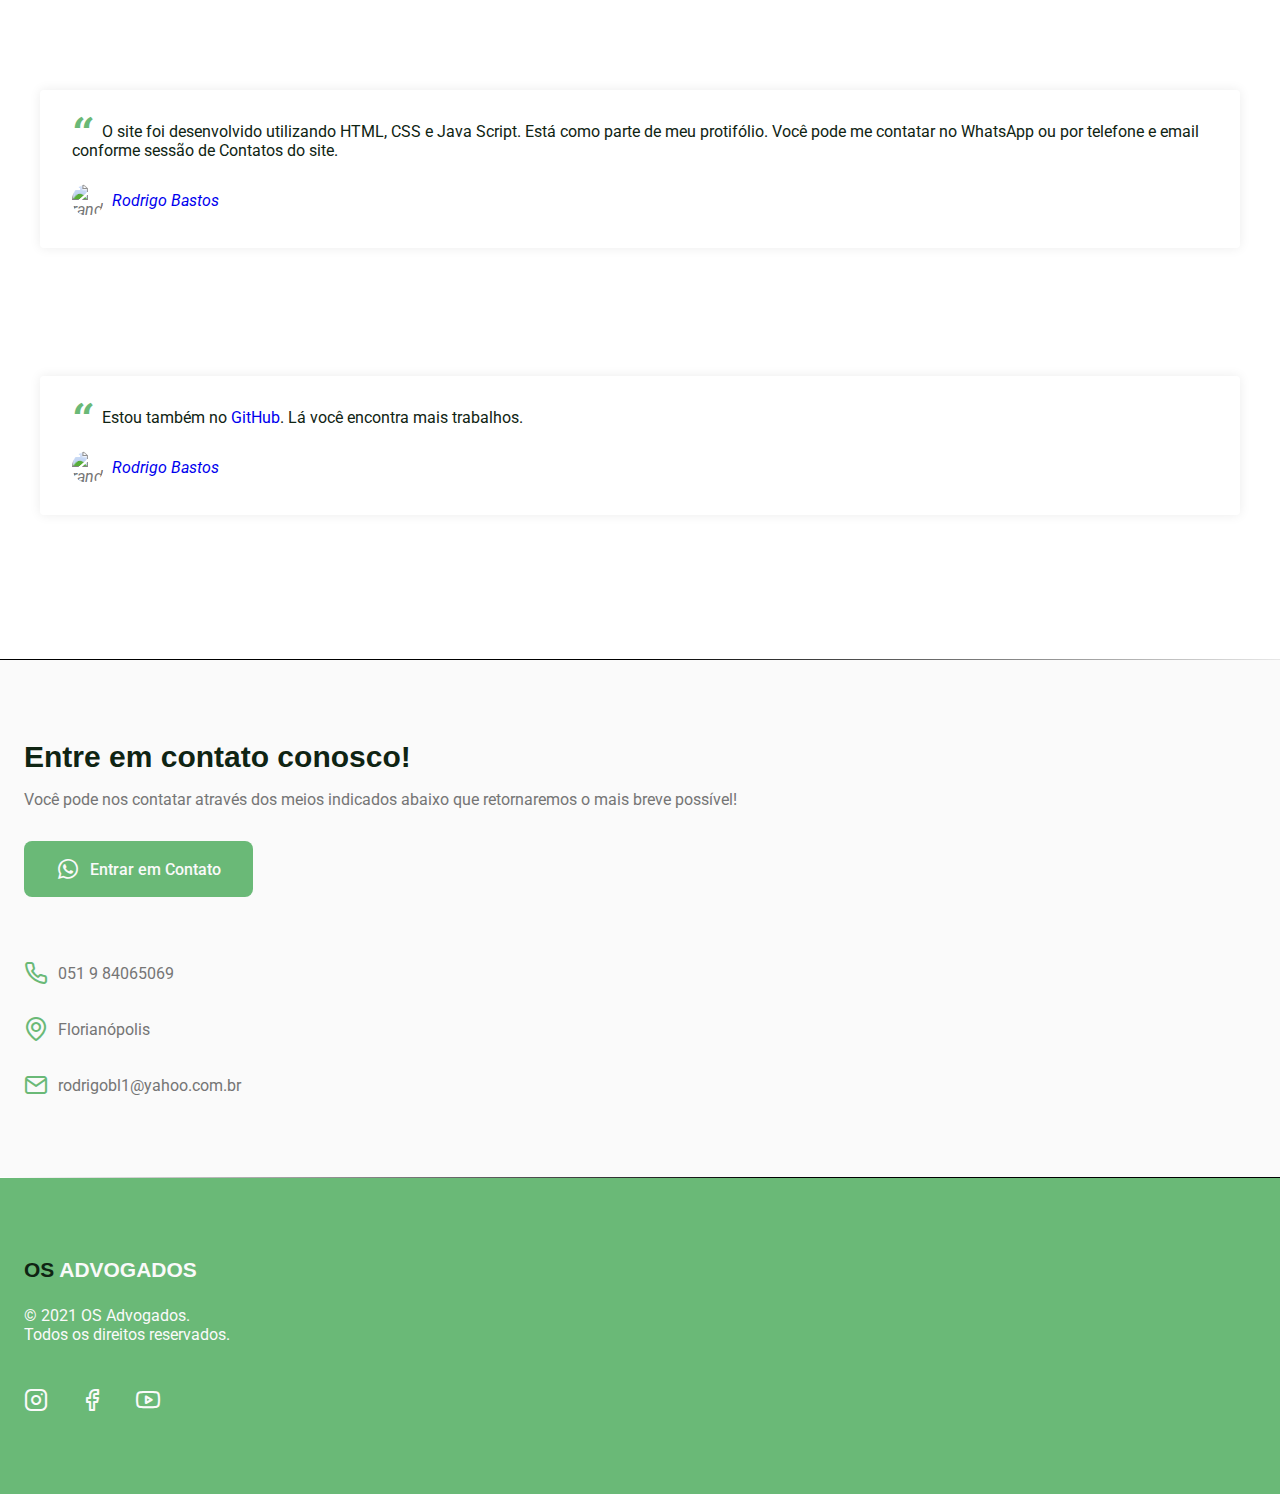
==== commit 6a596a0b: "atualizacao contatos" ====
--- a/index.html
+++ b/index.html
@@ -30,7 +30,7 @@
     <!--   Barra de menus      -->
     <header id="header">
       <nav class="container">
-        <a class="logo" href="#">OE<span> ADVOGADOS</span></a>
+        <a class="logo" href="#">OS<span> ADVOGADOS</span></a>
         <div class="menu">
           <ul class="grid">
             <li><a class="title" href="#home">Inicio</a></li>
@@ -190,10 +190,14 @@
                   </p>
                   <cite>
                     <img
-                      src="https://randomuser.me/api/portraits/women/21.jpg"
+                      src="https://media-exp1.licdn.com/dms/image/C4D03AQE8goyrUprqBg/profile-displayphoto-shrink_800_800/0/1631709318401?e=1642032000&v=beta&t=FjEC4DuNiMn5Jv4rQggMfBRdRjG7vD0eG-7tdMVx7PI"
                       alt="random"
                     />
-                    Rodrigo Bastos
+                    <a
+                      href="https://www.linkedin.com/in/rodrigo-b-b93295a1/"
+                      target="_blank"
+                      >Rodrigo Bastos</a
+                    >
                   </cite>
                 </blockquote>
               </div>
@@ -208,10 +212,14 @@
                   </p>
                   <cite>
                     <img
-                      src="https://randomuser.me/api/portraits/women/21.jpg"
+                      src="https://media-exp1.licdn.com/dms/image/C4D03AQE8goyrUprqBg/profile-displayphoto-shrink_800_800/0/1631709318401?e=1642032000&v=beta&t=FjEC4DuNiMn5Jv4rQggMfBRdRjG7vD0eG-7tdMVx7PI"
                       alt="random"
                     />
-                    Rodrigo Bastos
+                    <a
+                      href="https://www.linkedin.com/in/rodrigo-b-b93295a1/"
+                      target="_blank"
+                      >Rodrigo Bastos</a
+                    >
                   </cite>
                 </blockquote>
               </div>
@@ -219,15 +227,21 @@
               <div class="testimonial swiper-slide">
                 <blockquote>
                   <p>
-                    <span> &ldquo; </span>Estou também no GitHub
-                    github.com/0rodrigo0. Lá você encontra a=mais trabalhos.
+                    <span> &ldquo; </span>Estou também no
+                    <a href="https://github.com/0Rodrigo0" target="_blank"
+                      >GitHub</a
+                    >. Lá você encontra mais trabalhos.
                   </p>
                   <cite>
                     <img
-                      src="https://randomuser.me/api/portraits/women/21.jpg"
+                      src="https://media-exp1.licdn.com/dms/image/C4D03AQE8goyrUprqBg/profile-displayphoto-shrink_800_800/0/1631709318401?e=1642032000&v=beta&t=FjEC4DuNiMn5Jv4rQggMfBRdRjG7vD0eG-7tdMVx7PI"
                       alt="random"
                     />
-                    Rodrigo Bastos
+                    <a
+                      href="https://www.linkedin.com/in/rodrigo-b-b93295a1/"
+                      target="_blank"
+                      >Rodrigo Bastos</a
+                    >
                   </cite>
                 </blockquote>
               </div>
@@ -251,7 +265,7 @@
               retornaremos o mais breve possível!
             </p>
             <a
-              href="https://api.whatsapp.com/send?phone=+5551984065069&text=Ola, tudo bem! Gostaria de conversar com um advogado..."
+              href="https://api.whatsapp.com/send?phone=+5551984065069&text=Ola, tudo bem! Preciso de um site e gostaria de um orçamento..."
               class="button"
               target="_blank"
             >
@@ -277,8 +291,8 @@
     <footer class="section">
       <div class="container grid">
         <div class="brand">
-          <a href="#home" class="logo logo-alt">OE<span> ADVOGADOS</span></a>
-          <p>2021 OE Advogados.</p>
+          <a href="#home" class="logo logo-alt">OS<span> ADVOGADOS</span></a>
+          <p>&copy; 2021 OS Advogados.</p>
           <p>Todos os direitos reservados.</p>
         </div>
         <div class="social">
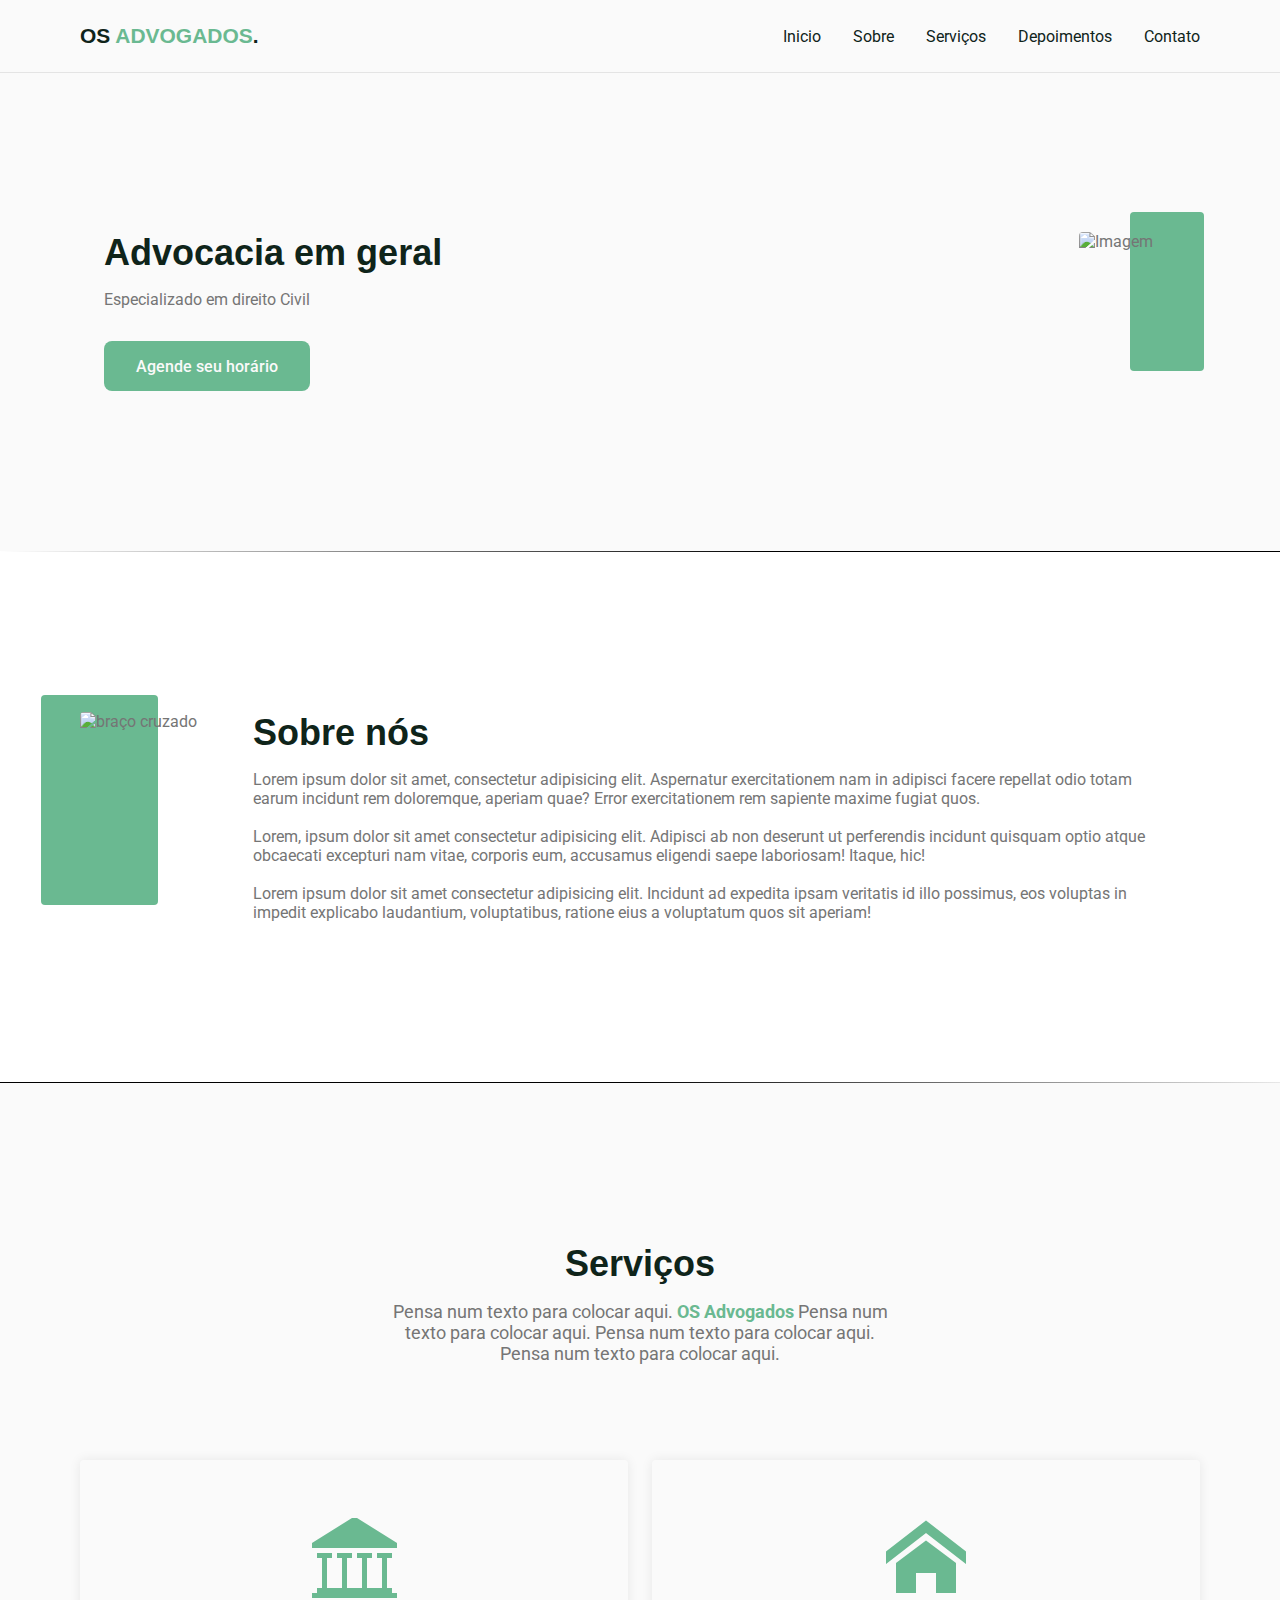
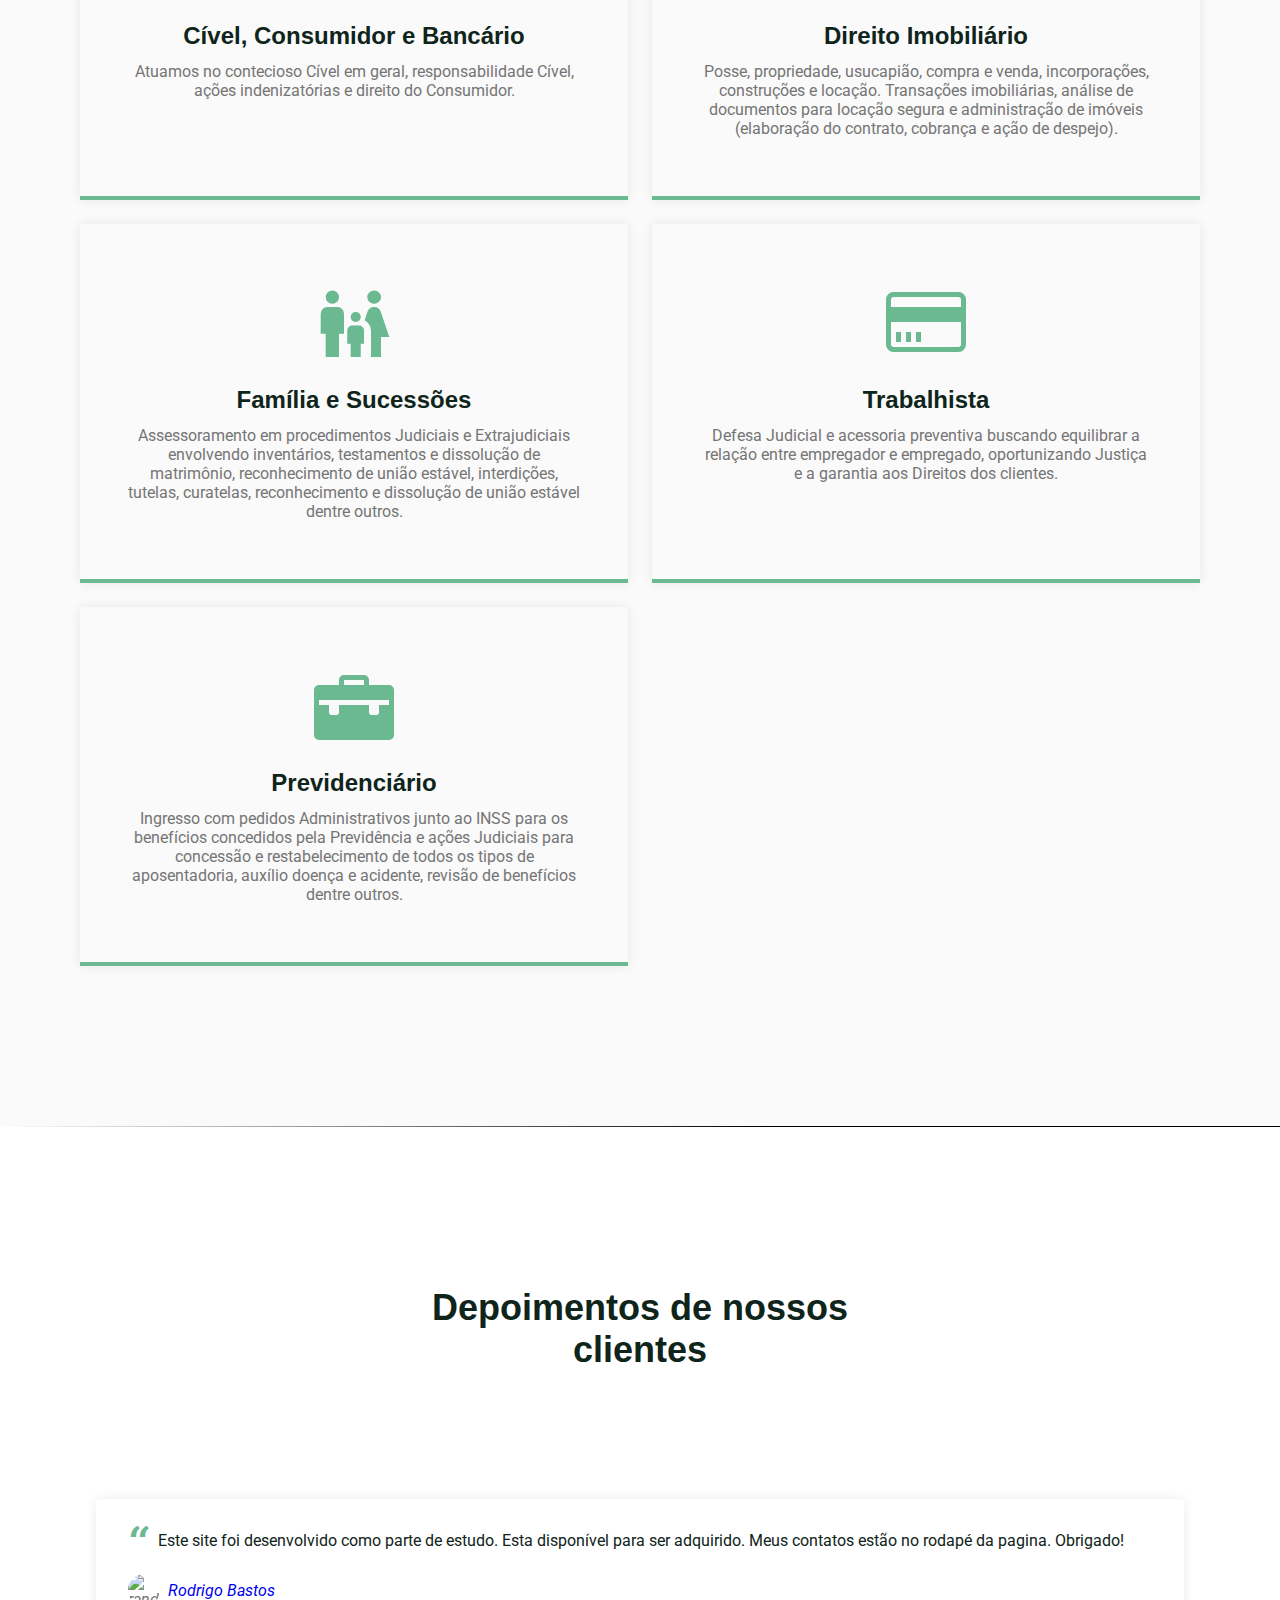
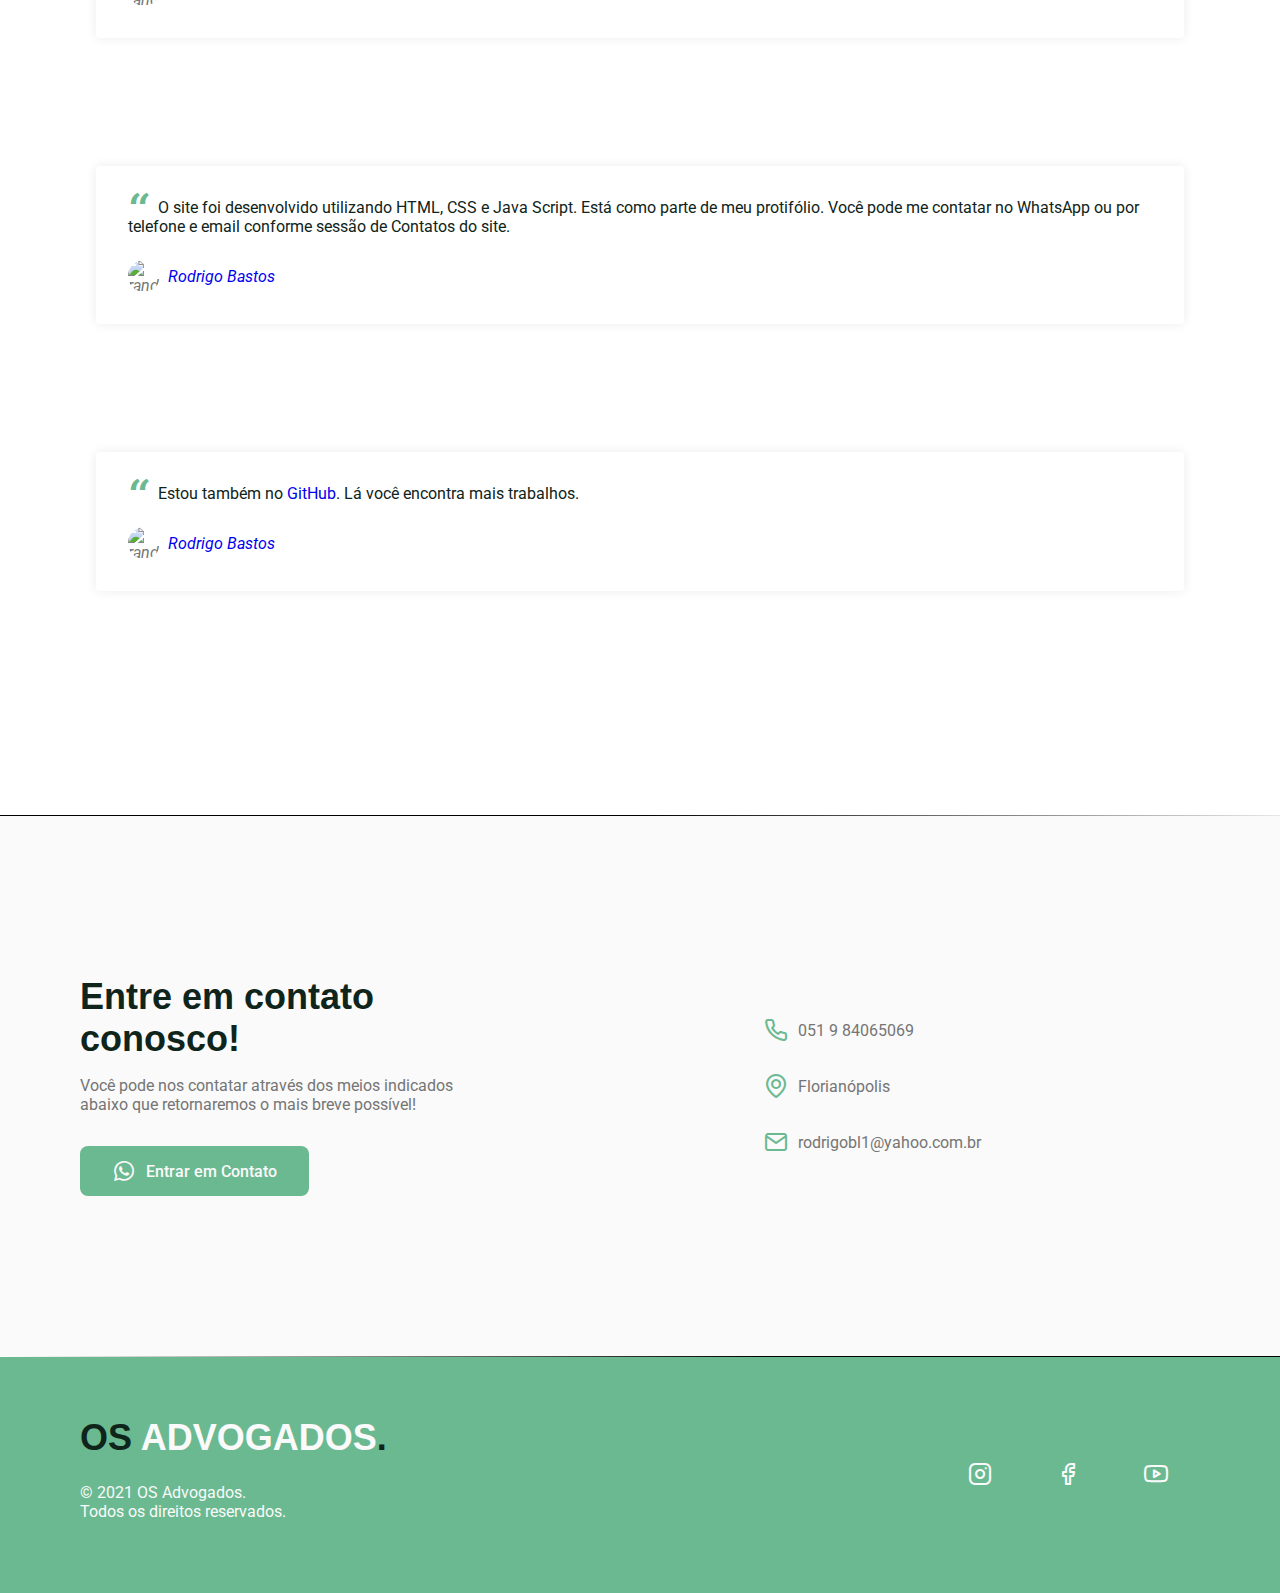
==== commit c42691ef: "xxx devices" ====
--- a/index.html
+++ b/index.html
@@ -30,7 +30,7 @@
     <!--   Barra de menus      -->
     <header id="header">
       <nav class="container">
-        <a class="logo" href="#">OS<span> ADVOGADOS</span></a>
+        <a class="logo" href="#">OS<span> ADVOGADOS</span>.</a>
         <div class="menu">
           <ul class="grid">
             <li><a class="title" href="#home">Inicio</a></li>
@@ -110,9 +110,9 @@
         <div class="container grid">
           <header>
             <h2 class="title">Serviços</h2>
-            <p>
+            <p class="subtitle">
               Pensa num texto para colocar aqui.
-              <strong> OE Advogados </strong> Pensa num texto para colocar aqui.
+              <strong> OS Advogados </strong> Pensa num texto para colocar aqui.
               Pensa num texto para colocar aqui. Pensa num texto para colocar
               aqui.
             </p>
@@ -291,11 +291,11 @@
     <footer class="section">
       <div class="container grid">
         <div class="brand">
-          <a href="#home" class="logo logo-alt">OS<span> ADVOGADOS</span></a>
+          <a href="#home" class="logo logo-alt">OS<span> ADVOGADOS</span>.</a>
           <p>&copy; 2021 OS Advogados.</p>
           <p>Todos os direitos reservados.</p>
         </div>
-        <div class="social">
+        <div class="social grid">
           <a href="instagram.com" target="_blank">
             <i class="icon-instagram"></i></a
           ><a href="facebook.com" target="_blank"
@@ -307,7 +307,7 @@
       </div>
     </footer>
 
-    <a href="#home" class="back-to-top"> <i class="icon-arrow-up"></i> </a>
+    <a href="#home" class="back-to-top"><i class="icon-arrow-up"></i> </a>
 
     <!--   swiperjs.com      -->
     <script src="https://unpkg.com/swiper@7/swiper-bundle.min.js"></script>
--- a/styles.css
+++ b/styles.css
@@ -23,7 +23,7 @@
 :root {
   --header-height: 4.5rem;
   /* colors */
-  --hue: 130;
+  --hue: 150;
   /* HSL color mode */
   --base-color: hsl(var(--hue) 36% 57%);
   --base-color-second: hsl(var(--hue) 65% 88%);
@@ -32,6 +32,11 @@
   --text-color: hsl(0 0% 46%);
   --text-color-light: hsl(0 0% 98%);
   --body-color: hsl(0 0% 98%);
+  /* fonts */
+  --title-font-size: 1.185rem;
+  --subtitle-font-size: 1rem;
+  --title-font: "Poppins", sans-serif;
+  --body-font: "Roboto", sans-serif;
 }
 
 /******* BASE **********/
@@ -41,14 +46,14 @@
 }
 
 body {
-  font: 400 1rem "Roboto", sans-serif;
+  font: 400 1rem var(--body-font);
   color: var(--text-color);
   background: var(--body-color);
   -webkit-font-smoothing: antialiased;
 }
 
 .title {
-  font: 700 1.875rem "Poppins", sans-serif;
+  font: 700 var(--title-font-size) var(--title-font);
   color: var(--title-color);
   -webkit-font-smoothing: auto;
 }
@@ -61,7 +66,7 @@
   align-items: center;
   padding: 0 2rem;
   border-radius: 0.5rem;
-  font: 500 1rem "Roboto", sans-serif;
+  font: 500 1rem var(--body-font);
   transition: backgroud 1s;
 }
 
@@ -92,11 +97,16 @@
 }
 
 .section {
-  padding: 5rem 0;
+  padding: calc(5rem + var(--header-height)) 0;
 }
 
 .section .title {
   margin-bottom: 1rem;
+  font-size: var(--title-font-size);
+}
+
+.section .subtitle {
+  font-size: var(--subtitle-font-size);
 }
 
 .section header {
@@ -134,14 +144,11 @@
   transition: 0.2s;
 }
 */
-main {
-  margin-top: calc(var(--header-height) + 2rem);
-}
 
 /******* Logo **********/
 
 .logo {
-  font: 700 1.31rem "Poppins", sans-serif;
+  font: 700 1.31rem var(--title-font);
   color: var(--title-color);
 }
 
@@ -452,6 +459,10 @@
   background: var(--base-color);
 }
 
+footer.section {
+  padding: 4rem 0;
+}
+
 footer .logo {
   display: inline-block;
   margin-bottom: 1.5rem;
@@ -465,6 +476,11 @@
 footer i {
   font-size: 1.5rem;
   color: var(--text-color-light);
+}
+
+footer .social {
+  grid-auto-flow: column;
+  width: fit-content;
 }
 
 footer .social a {
@@ -506,11 +522,117 @@
   transform: translateY(0%);
 }
 
+.back-to-top.show:hover {
+  transform: translateY(-10px);
+}
+
 /******* RESPONSIVO **********/
-/* extra large devices: 1200 > */
-/* large devices: 1023 > */
-/* large devices: 992 > */
+/* extra large devices: +1200 */
+@media (min-width: 1200px) {
+  .container {
+    max-width: 1120px;
+    margin-left: auto;
+    margin-right: auto;
+  }
+  .section {
+    padding: 10rem 0;
+  }
+  .section header {
+    max-width: 32rem;
+    text-align: center;
+    margin-left: auto;
+    margin-right: auto;
+  }
+  .button {
+    height: 3.125rem;
+  }
+  nav .menu {
+    opacity: 1;
+    visibility: visible;
+    top: 0;
+  }
+  nav .menu ul {
+    display: flex;
+    gap: 2rem;
+  }
+  nav .menu ul li a.title {
+    font: 400 1rem var(--body-font);
+  }
+  nav .icon-menu {
+    display: none;
+  }
+
+  /*  layout */
+  main {
+    margin-top: var(--header-height);
+  }
+
+  /* home */
+  #home .container {
+    grid-auto-flow: column;
+    justify-content: space-between;
+    margin: 0 auto;
+  }
+  #home .image {
+    order: 1;
+  }
+  #home .text {
+    order: 0;
+    max-width: 24rem;
+    text-align: left;
+  }
+
+  /* about */
+  #about .container {
+    margin: 0 auto;
+    grid-auto-flow: column;
+  }
+
+  /* services */
+  .cards {
+    grid-template-columns: 1fr 1fr;
+  }
+  .card {
+    padding-left: 3rem;
+    padding-right: 3rem;
+  }
+
+  /* Testimonials */
+  #testimonials .container {
+    margin-left: auto;
+    margin-right: auto;
+  }
+
+  /* Contact */
+  #contact .container {
+    grid-auto-flow: column;
+    align-items: center;
+  }
+  #contact .text {
+    max-width: 25rem;
+  }
+
+  /* Footer */
+  footer.section {
+    padding: 3.75rem 0;
+  }
+  footer .container {
+    grid-auto-flow: column;
+    align-items: center;
+    justify-content: space-between;
+  }
+  footer .logo {
+    font-size: 2.25rem;
+  }
+}
+
+/* large devices: +1023 */
+/* large devices: +992 */
 @media (min-width: 992px) {
-}
-
-/* large devices: 767 > */
+  :root {
+    --title-font-size: 2.25rem;
+    --subtitle-font-size: 1.125rem;
+  }
+}
+
+/* large devices: +767 */
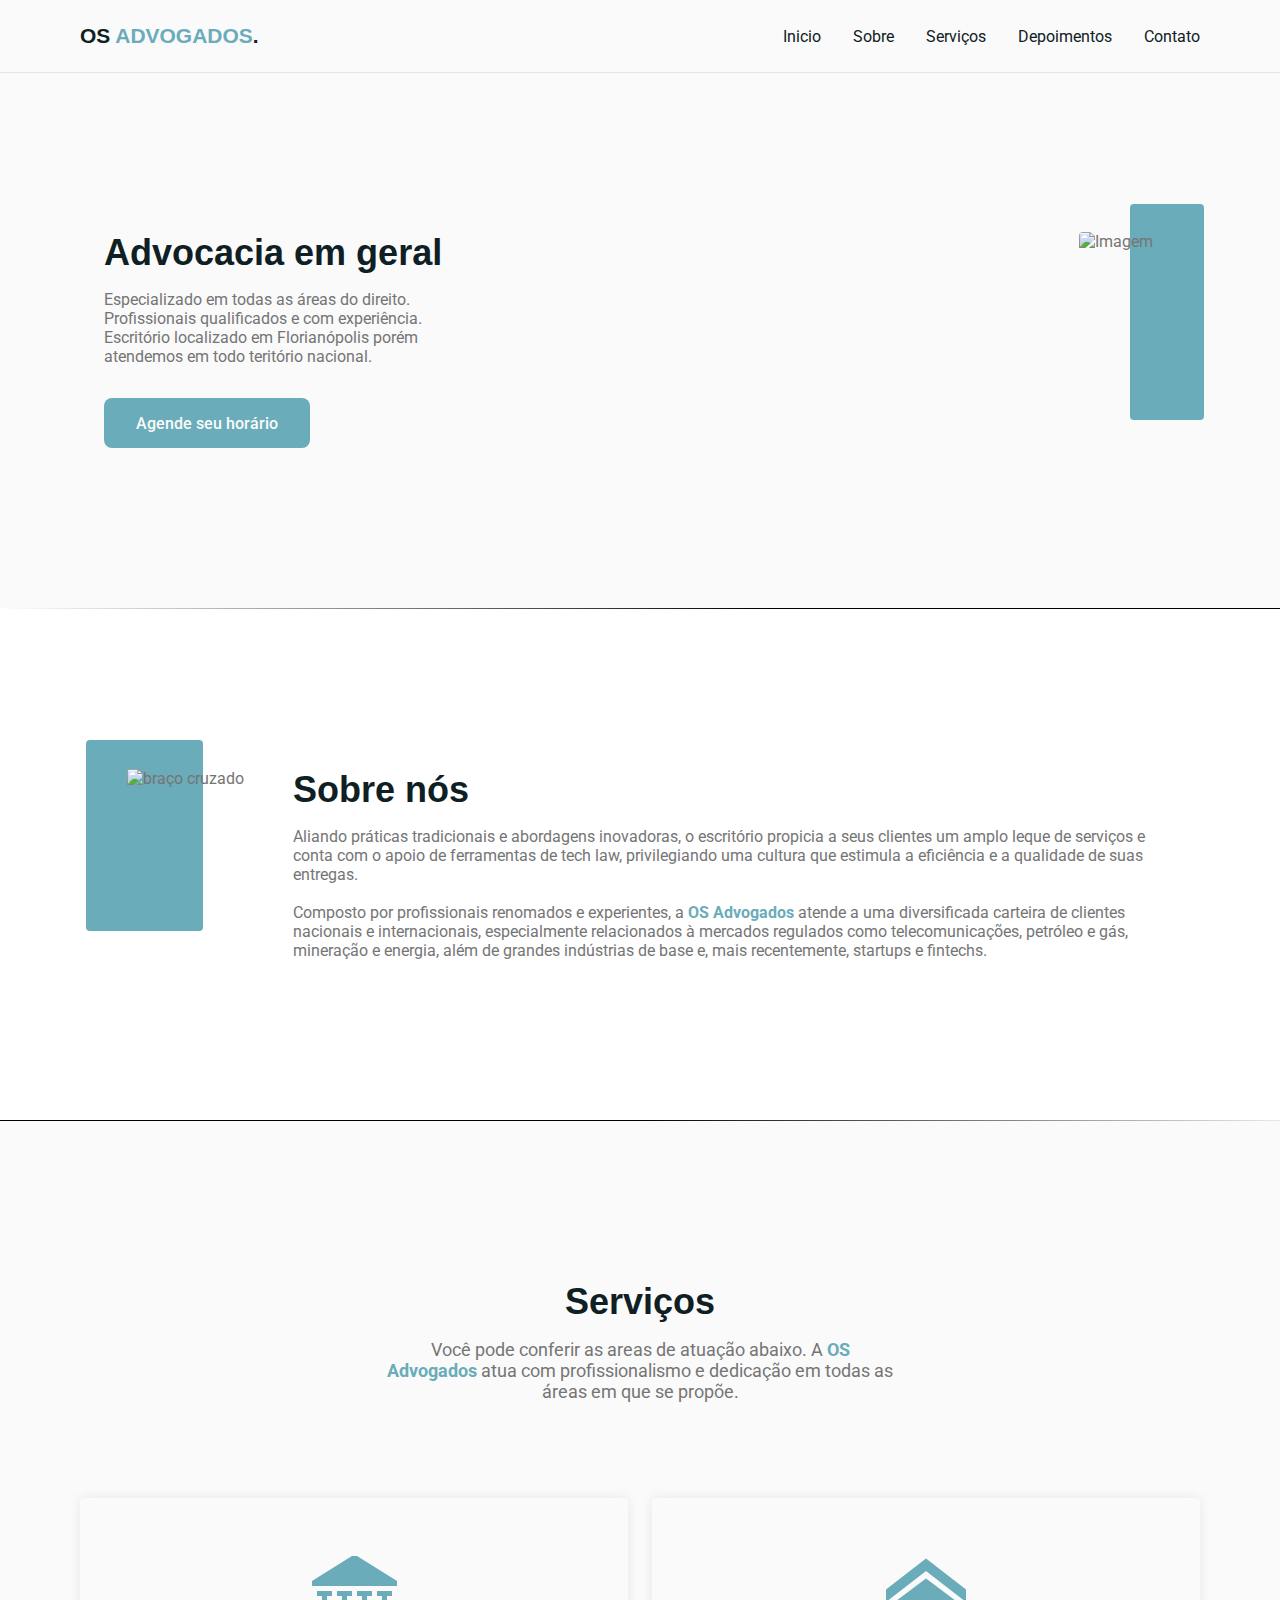
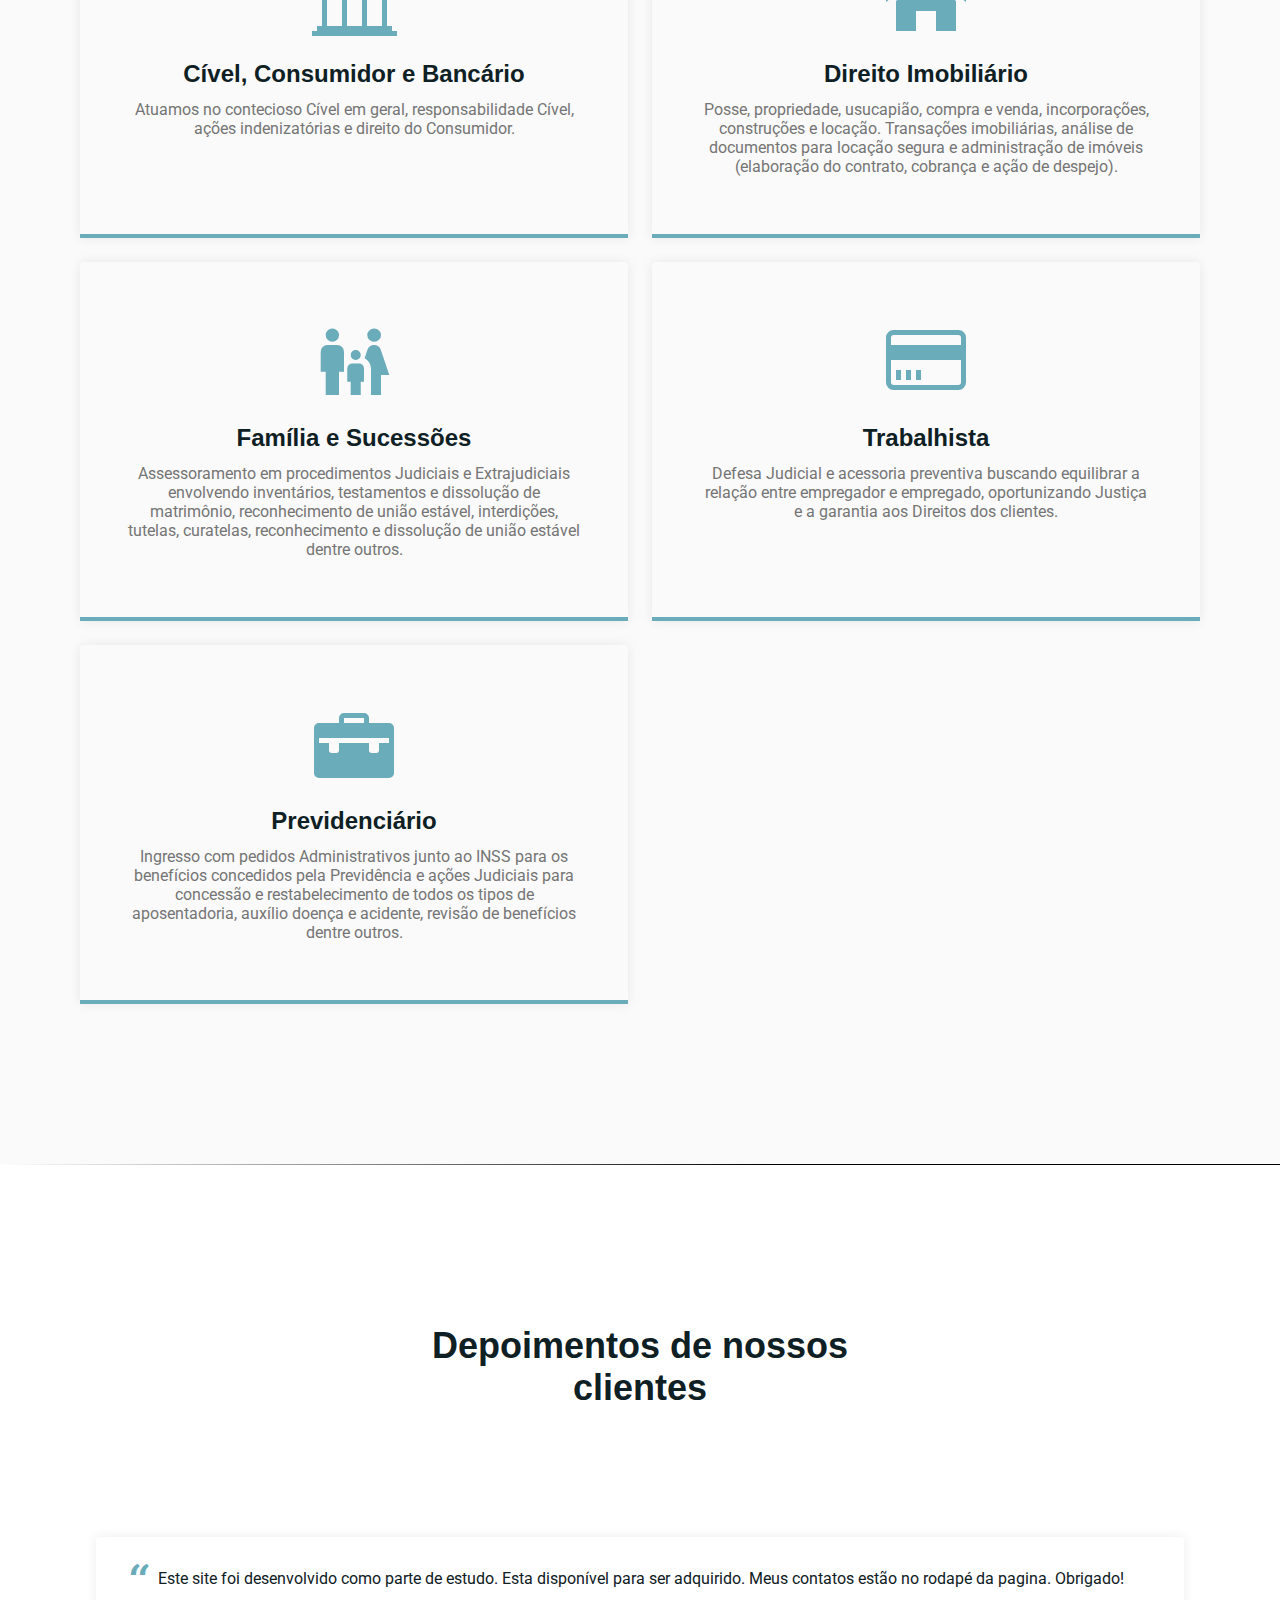
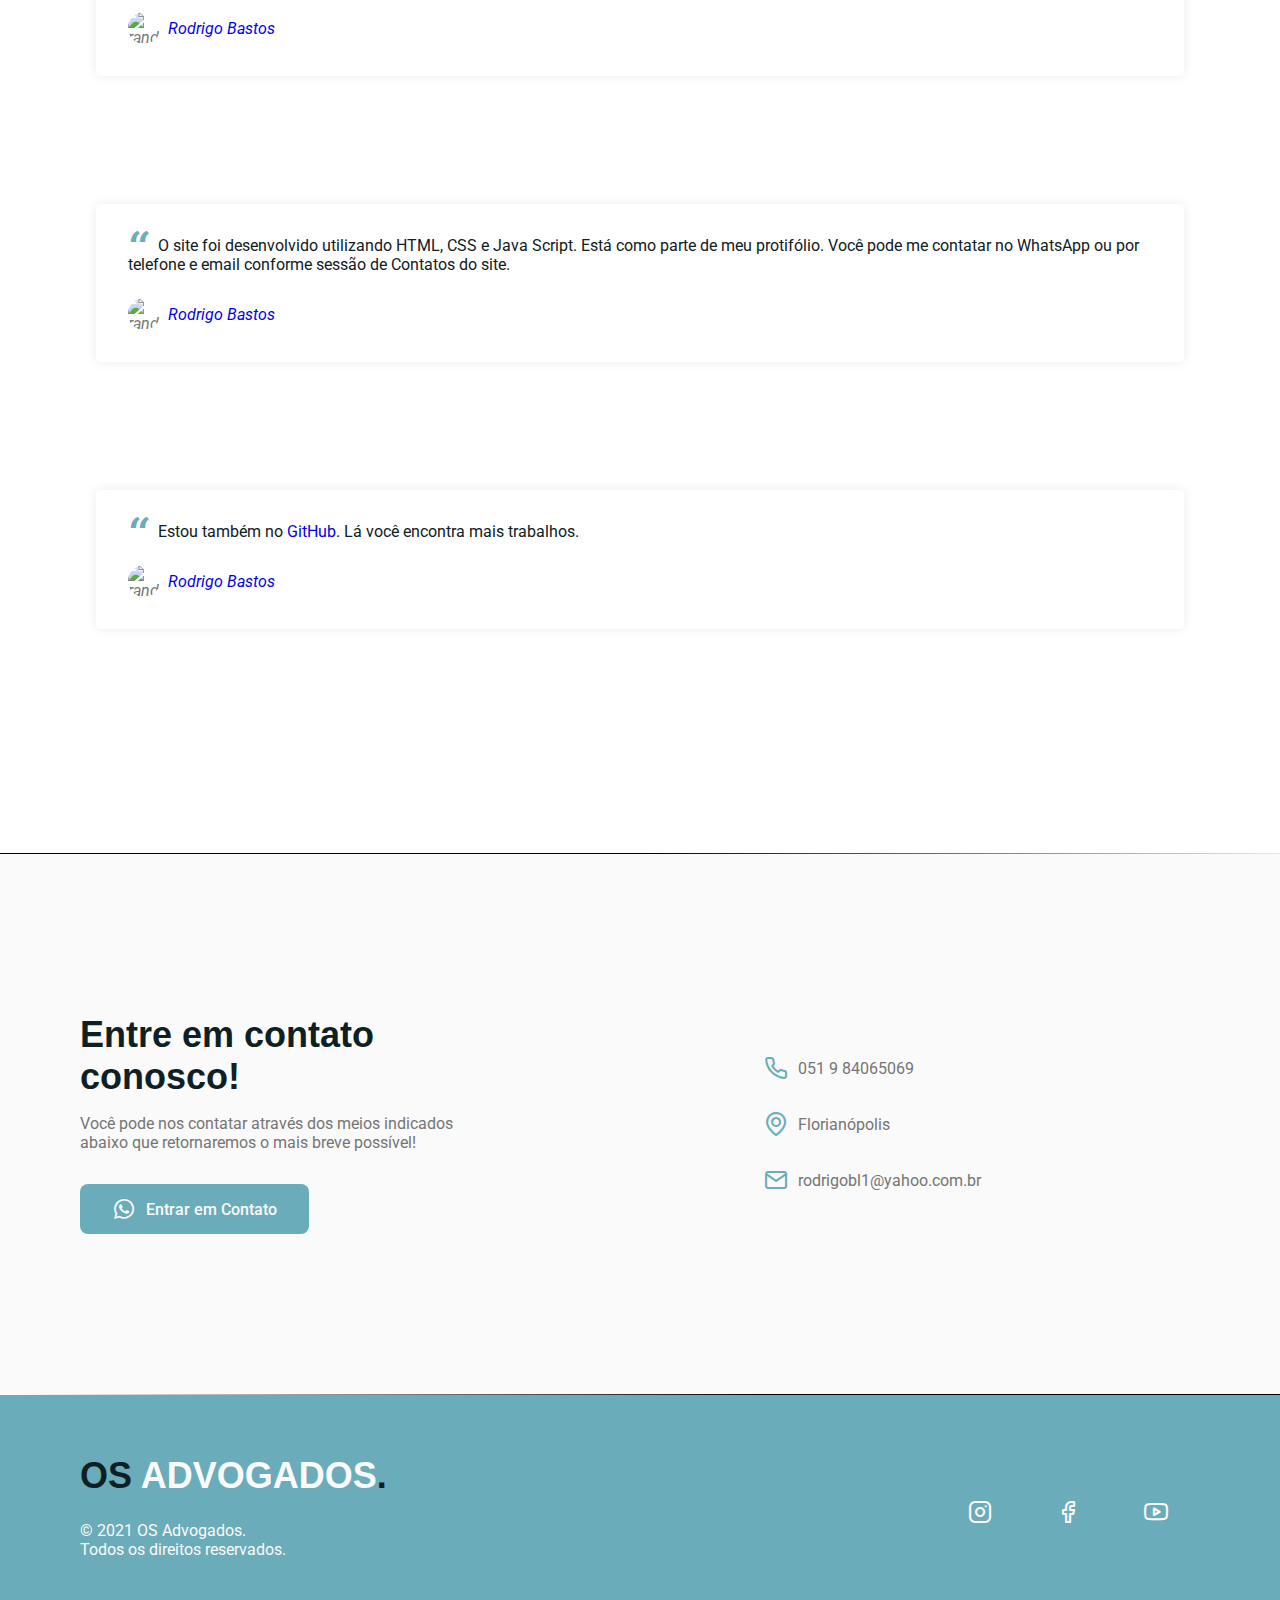
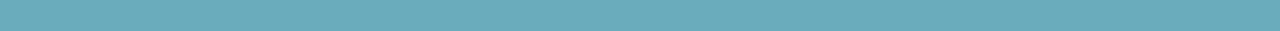
==== commit ed76d510: "finalizado xxx devices" ====
--- a/index.html
+++ b/index.html
@@ -48,20 +48,27 @@
 
     <!--   Home      -->
     <main>
-      <section>
-        <div class="section" id="home">
-          <div class="container grid">
-            <div class="image">
-              <img
-                src="https://images.pexels.com/photos/6077447/pexels-photo-6077447.jpeg?auto=compress&cs=tinysrgb&dpr=1&w=500"
-                alt="Imagem"
-              />
-            </div>
-            <div class="text">
-              <h2 class="title">Advocacia em geral</h2>
-              <p>Especializado em direito Civil</p>
-              <a class="button" href="#">Agende seu horário</a>
-            </div>
+      <section class="section" id="home">
+        <div class="container grid">
+          <div class="image">
+            <img
+              src="https://images.pexels.com/photos/6077447/pexels-photo-6077447.jpeg?auto=compress&cs=tinysrgb&dpr=1&w=500"
+              alt="Imagem"
+            />
+          </div>
+          <div class="text">
+            <h2 class="title">Advocacia em geral</h2>
+            <p>
+              Especializado em todas as áreas do direito. Profissionais
+              qualificados e com experiência. Escritório localizado em
+              Florianópolis porém atendemos em todo teritório nacional.
+            </p>
+            <a
+              class="button"
+              target="_blank"
+              href="https://api.whatsapp.com/send?phone=+5551984065069&text=Ola, tudo bem! Preciso de um site e gostaria de um orçamento..."
+              >Agende seu horário</a
+            >
           </div>
         </div>
       </section>
@@ -80,24 +87,20 @@
           <div class="text">
             <h2 class="title">Sobre nós</h2>
             <p>
-              Lorem ipsum dolor sit amet, consectetur adipisicing elit.
-              Aspernatur exercitationem nam in adipisci facere repellat odio
-              totam earum incidunt rem doloremque, aperiam quae? Error
-              exercitationem rem sapiente maxime fugiat quos.
+              Aliando práticas tradicionais e abordagens inovadoras, o
+              escritório propicia a seus clientes um amplo leque de serviços e
+              conta com o apoio de ferramentas de tech law, privilegiando uma
+              cultura que estimula a eficiência e a qualidade de suas entregas.
             </p>
             <br />
             <p>
-              Lorem, ipsum dolor sit amet consectetur adipisicing elit. Adipisci
-              ab non deserunt ut perferendis incidunt quisquam optio atque
-              obcaecati excepturi nam vitae, corporis eum, accusamus eligendi
-              saepe laboriosam! Itaque, hic!
-            </p>
-            <br />
-            <p>
-              Lorem ipsum dolor sit amet consectetur adipisicing elit. Incidunt
-              ad expedita ipsam veritatis id illo possimus, eos voluptas in
-              impedit explicabo laudantium, voluptatibus, ratione eius a
-              voluptatum quos sit aperiam!
+              Composto por profissionais renomados e experientes, a
+              <strong> OS Advogados </strong>
+              atende a uma diversificada carteira de clientes nacionais e
+              internacionais, especialmente relacionados à mercados regulados
+              como telecomunicações, petróleo e gás, mineração e energia, além
+              de grandes indústrias de base e, mais recentemente, startups e
+              fintechs.
             </p>
           </div>
         </div>
@@ -111,10 +114,9 @@
           <header>
             <h2 class="title">Serviços</h2>
             <p class="subtitle">
-              Pensa num texto para colocar aqui.
-              <strong> OS Advogados </strong> Pensa num texto para colocar aqui.
-              Pensa num texto para colocar aqui. Pensa num texto para colocar
-              aqui.
+              Você pode conferir as areas de atuação abaixo. A
+              <strong> OS Advogados </strong> atua com profissionalismo e
+              dedicação em todas as áreas em que se propõe.
             </p>
           </header>
           <div class="cards grid">
@@ -296,11 +298,11 @@
           <p>Todos os direitos reservados.</p>
         </div>
         <div class="social grid">
-          <a href="instagram.com" target="_blank">
+          <a href="https://www.instagram.com/?hl=pt-br" target="_blank">
             <i class="icon-instagram"></i></a
-          ><a href="facebook.com" target="_blank"
+          ><a href="https://pt-br.facebook.com/" target="_blank"
             ><i class="icon-facebook"></i></a
-          ><a href="youtube.com" target="_blank"
+          ><a href="https://www.youtube.com/?hl=es&gl=ES" target="_blank"
             ><i class="icon-youtube"></i
           ></a>
         </div>
--- a/styles.css
+++ b/styles.css
@@ -23,7 +23,7 @@
 :root {
   --header-height: 4.5rem;
   /* colors */
-  --hue: 150;
+  --hue: 190;
   /* HSL color mode */
   --base-color: hsl(var(--hue) 36% 57%);
   --base-color-second: hsl(var(--hue) 65% 88%);
@@ -178,7 +178,8 @@
   position: relative;
 }
 
-nav ul li a:hover {
+nav ul li a:hover,
+nav ul li a.active {
   color: var(--base-color);
 }
 
@@ -195,7 +196,8 @@
   transition: width 0.2s;
 }
 
-nav ul li a:hover::after {
+nav ul li a:hover::after,
+nav ul li a.active::after {
   width: 100%;
 }
 
@@ -330,12 +332,13 @@
   background: var(--base-color);
   position: absolute;
   top: -8.3%;
-  left: -33%;
+  left: -9%;
   z-index: 0;
 }
 
 #about .image img {
   position: relative;
+  left: 2.93rem;
 }
 
 #about .image img,
@@ -346,6 +349,11 @@
 #about .text {
   margin-right: 1.5rem;
   margin-left: 1.5rem;
+  text-align: center;
+}
+
+#about .text strong {
+  color: var(--base-color);
 }
 
 /******* Services **********/
@@ -557,7 +565,14 @@
   }
   nav .menu ul li a.title {
     font: 400 1rem var(--body-font);
-  }
+    -webkit-font-smoothing: antialiased;
+  }
+
+  nav .menu ul li a.title.active {
+    font-weight: bold;
+    -webkit-font-smoothing: auto;
+  }
+
   nav .icon-menu {
     display: none;
   }
@@ -584,8 +599,18 @@
 
   /* about */
   #about .container {
+    grid-auto-flow: column;
     margin: 0 auto;
-    grid-auto-flow: column;
+  }
+
+  #about .text {
+    text-align: left;
+    margin-left: 4rem;
+  }
+
+  #about .image::before {
+    top: -15%;
+    left: 5%;
   }
 
   /* services */
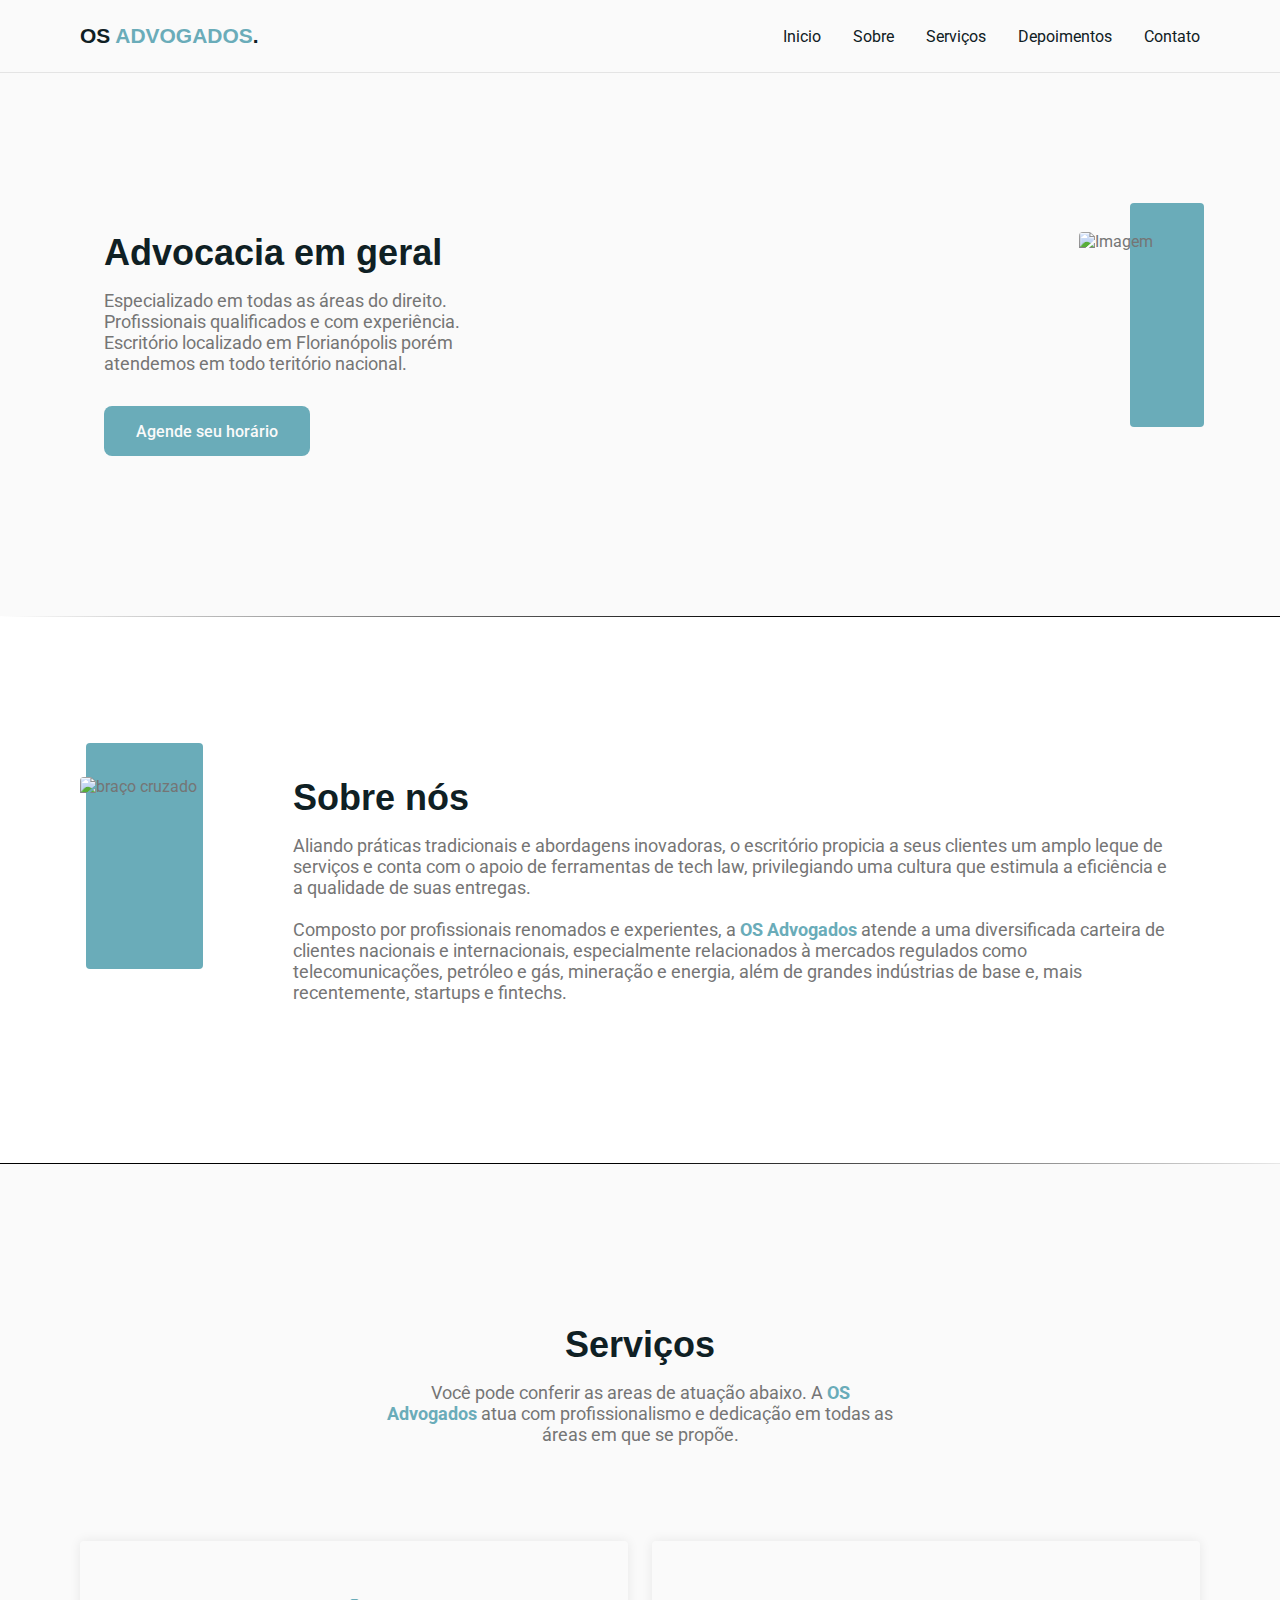
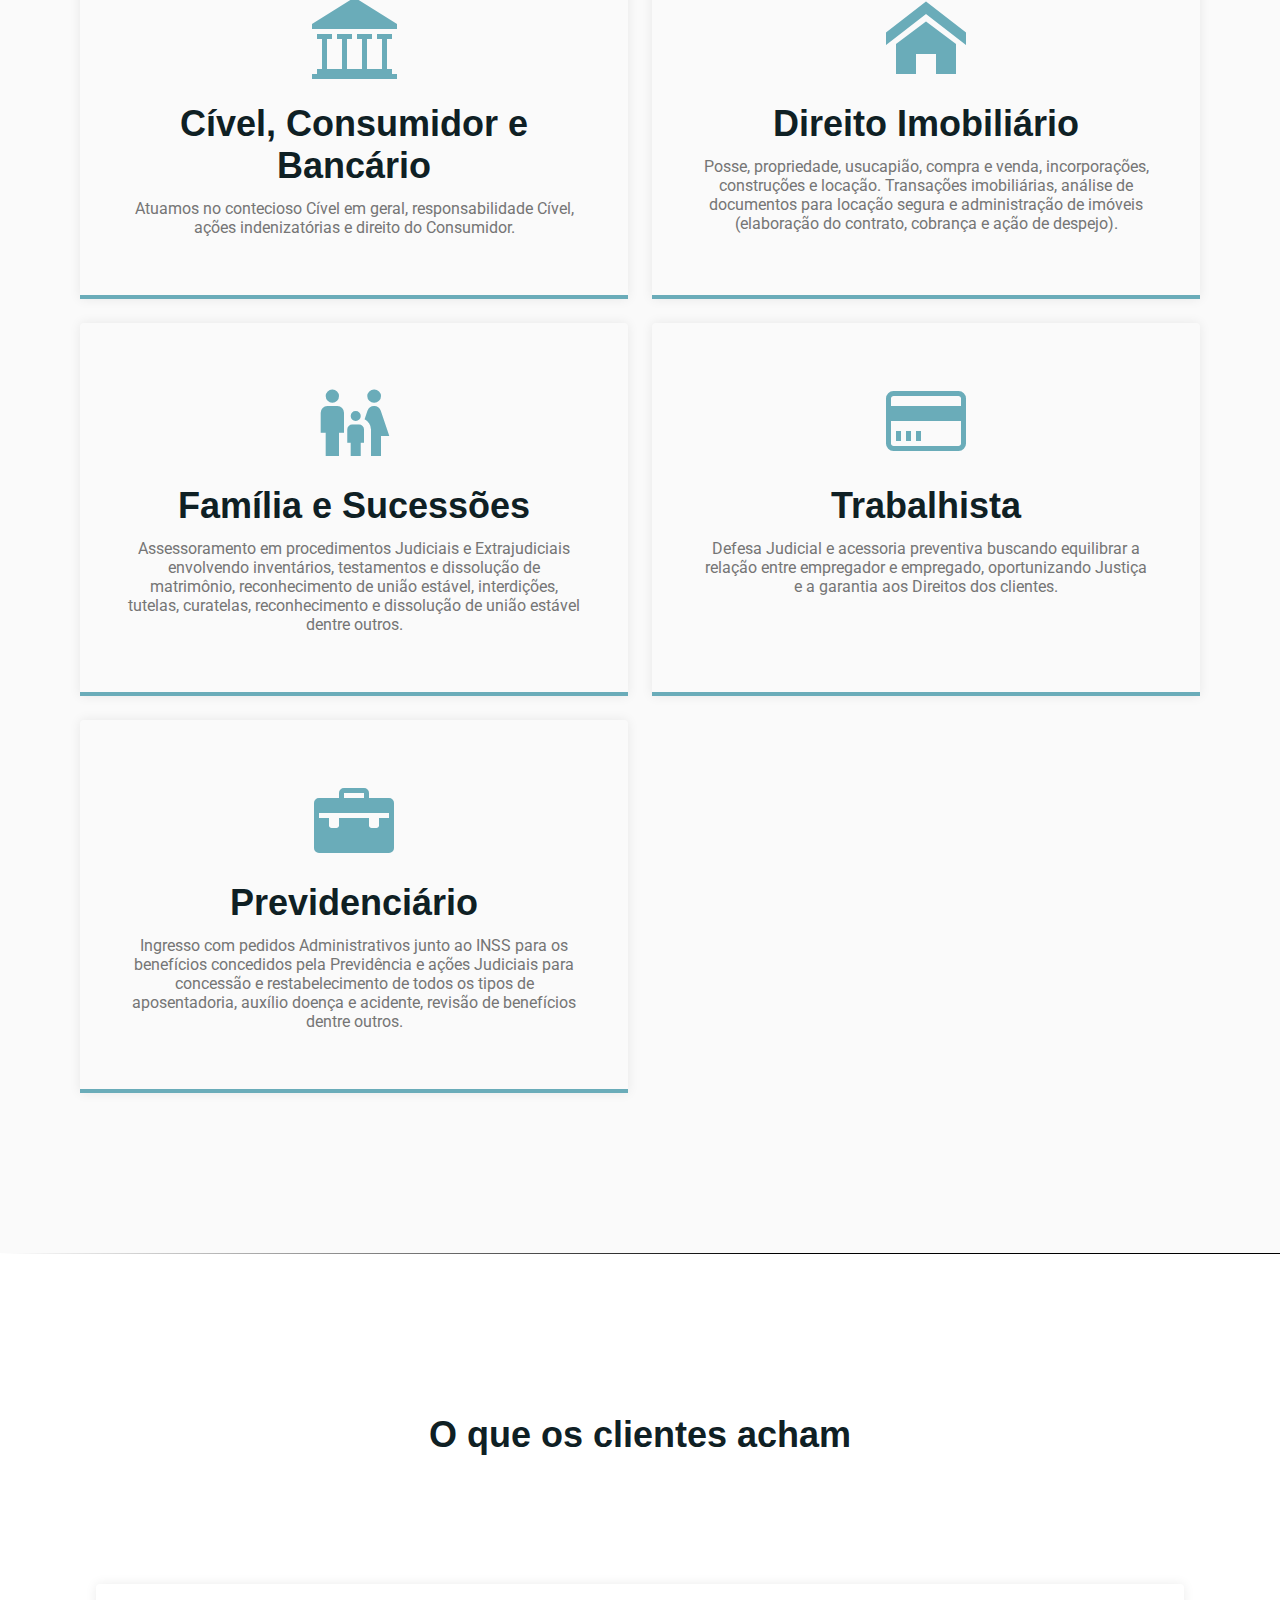
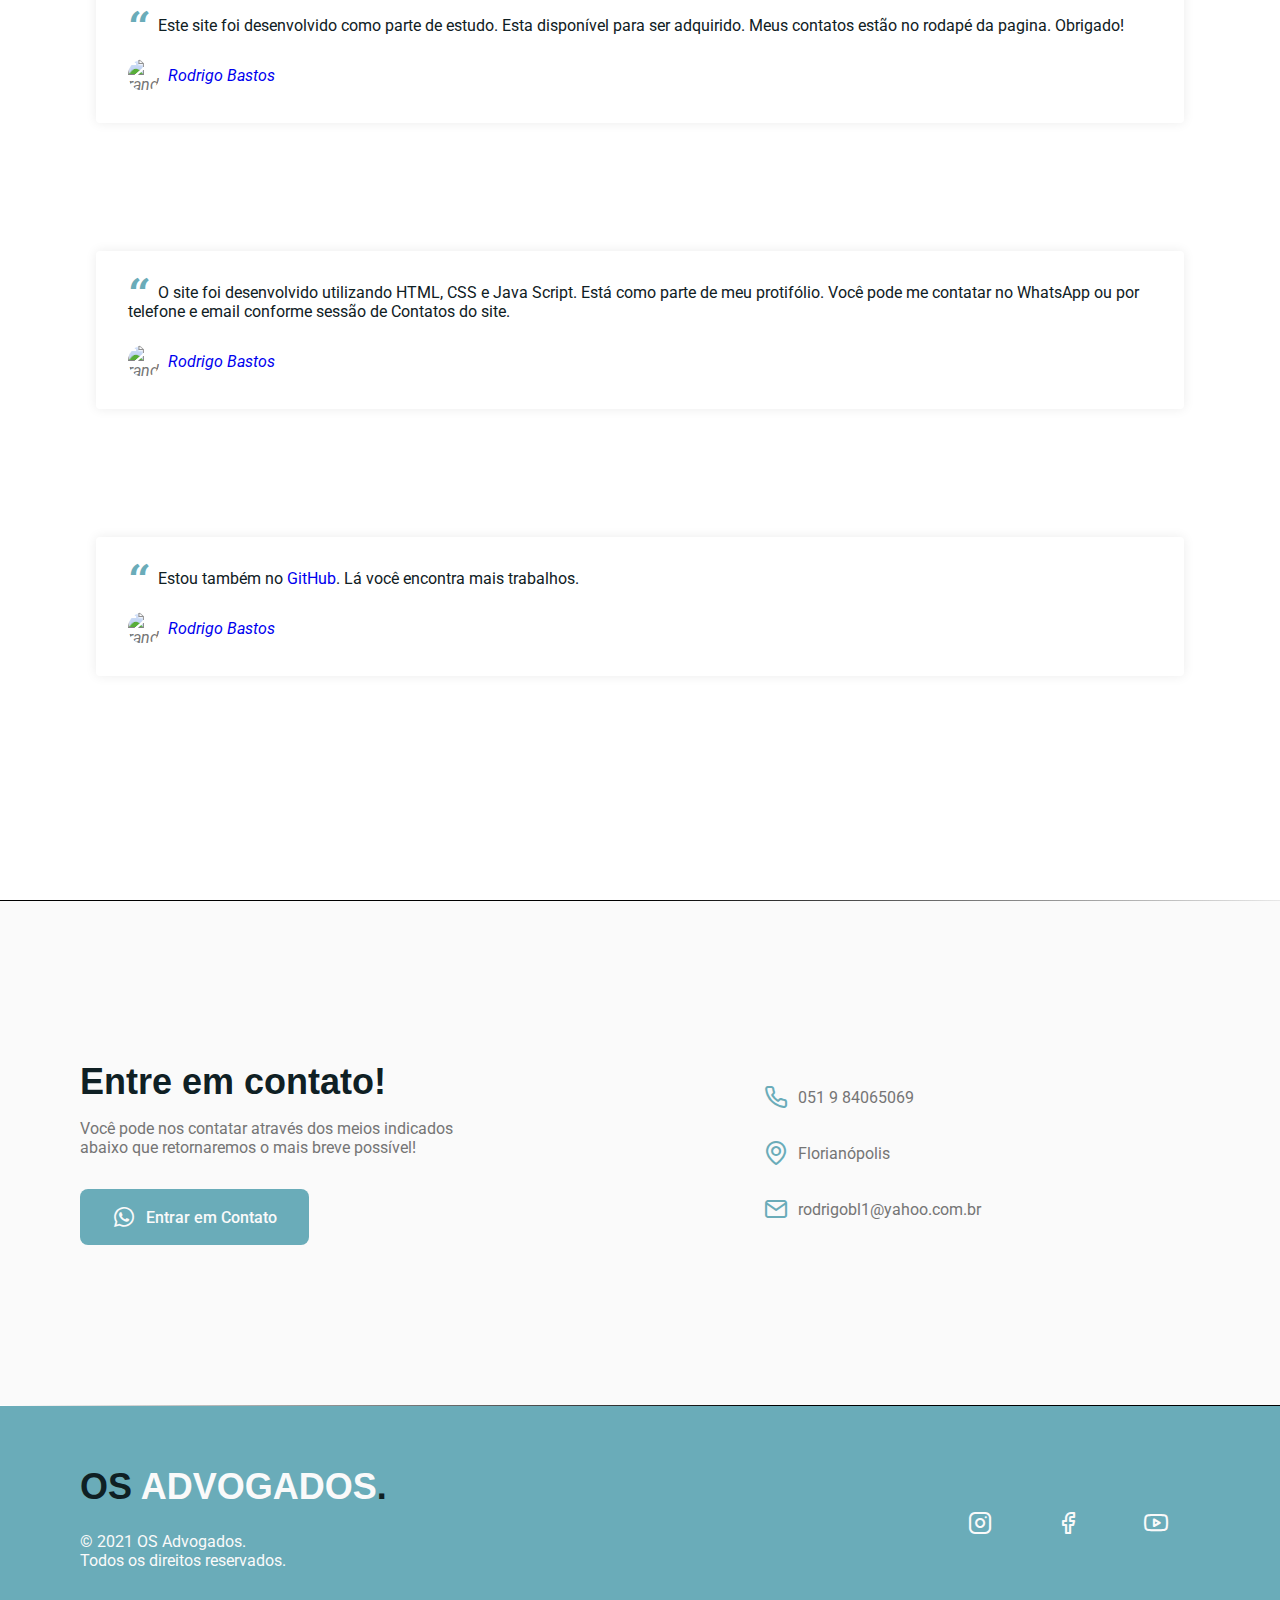
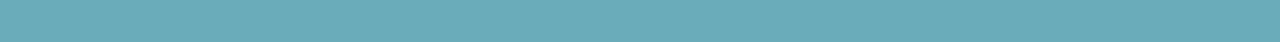
==== commit 16e086c6: "large devices" ====
--- a/index.html
+++ b/index.html
@@ -178,7 +178,7 @@
       <section class="section" id="testimonials">
         <div class="container">
           <header>
-            <h2 class="title">Depoimentos de nossos clientes</h2>
+            <h2 class="title">O que os clientes acham</h2>
           </header>
           <!-- Carrossel  -->
           <div class="testimonials swiper">
@@ -261,7 +261,7 @@
       <section class="section" id="contact">
         <div class="container grid">
           <div class="text">
-            <h2 class="title">Entre em contato conosco!</h2>
+            <h2 class="title">Entre em contato!</h2>
             <p>
               Você pode nos contatar através dos meios indicados abaixo que
               retornaremos o mais breve possível!
--- a/styles.css
+++ b/styles.css
@@ -22,6 +22,7 @@
 
 :root {
   --header-height: 4.5rem;
+  --header-height2: 1rem;
   /* colors */
   --hue: 190;
   /* HSL color mode */
@@ -34,7 +35,9 @@
   --body-color: hsl(0 0% 98%);
   /* fonts */
   --title-font-size: 1.185rem;
+  --title-font-size2: 2rem;
   --subtitle-font-size: 1rem;
+  --subtitle-font-size2: 0.9rem;
   --title-font: "Poppins", sans-serif;
   --body-font: "Roboto", sans-serif;
 }
@@ -338,7 +341,6 @@
 
 #about .image img {
   position: relative;
-  left: 2.93rem;
 }
 
 #about .image img,
@@ -535,6 +537,139 @@
 }
 
 /******* RESPONSIVO **********/
+
+/* large devices: +1023 */
+
+@media (min-width: 1023px) {
+  .container {
+    max-width: 1023px;
+    margin-left: auto;
+    margin-right: auto;
+  }
+  .section {
+    padding: 7rem 0;
+  }
+  .section header {
+    max-width: 25rem;
+    text-align: center;
+    margin-left: auto;
+    margin-right: auto;
+  }
+  .button {
+    height: 2.5rem;
+  }
+  nav .menu {
+    opacity: 1;
+    visibility: visible;
+    top: 0;
+  }
+  nav .menu ul {
+    display: flex;
+    gap: 2rem;
+  }
+  nav .menu ul li a.title {
+    font: 400 1rem var(--body-font);
+    -webkit-font-smoothing: antialiased;
+  }
+  nav .menu ul li a.title.active {
+    font-weight: bold;
+    -webkit-font-smoothing: auto;
+  }
+  nav .icon-menu {
+    display: none;
+  }
+
+  /*  layout */
+  main {
+    margin-top: var(--header-height);
+  }
+  /* home */
+  #home .container {
+    grid-auto-flow: column;
+    justify-content: space-between;
+    margin: 0 auto;
+  }
+  #home .image {
+    order: 1;
+  }
+  #home .text {
+    order: 0;
+    max-width: 20rem;
+    text-align: left;
+    font-size: var(--subtitle-font-size2);
+  }
+  #home .text .title {
+    font-size: var(--title-font-size2);
+  }
+  /* about */
+  #about .container {
+    grid-auto-flow: column;
+    margin: auto;
+  }
+  #about .text {
+    text-align: left;
+    margin-left: 4rem;
+    font-size: var(--subtitle-font-size2);
+  }
+  #about .text .title {
+    font-size: var(--title-font-size2);
+  }
+  #about .image::before {
+    top: -15%;
+    left: 5%;
+  }
+  /* services */
+  #services .title {
+    font-size: var(--title-font-size2);
+  }
+  #services .title .subtitle {
+    font-size: var(--subtitle-font-size2);
+  }
+  .cards {
+    grid-template-columns: 1fr 1fr;
+  }
+  .card {
+    padding-left: 3rem;
+    padding-right: 3rem;
+  }
+  .card .title {
+    font-size: var(--title-font-size2);
+  }
+  /* Testimonials */
+  #testimonials .container {
+    margin-left: auto;
+    margin-right: auto;
+  }
+  #testimonials .title {
+    font-size: var(--title-font-size2);
+  }
+  /* Contact */
+  #contact .container {
+    grid-auto-flow: column;
+    align-items: center;
+  }
+  #contact .text {
+    max-width: 25rem;
+  }
+  #contact .text .title {
+    font-size: var(--title-font-size2);
+  }
+  #contact .button {
+    height: 2.5rem;
+  }
+  /* Footer */
+  footer.section {
+    padding: 3rem 0;
+  }
+  footer .container {
+    grid-auto-flow: column;
+    align-items: center;
+    justify-content: space-between;
+  }
+  footer .logo {
+    font-size: 2rem;
+  }
+}
 /* extra large devices: +1200 */
 @media (min-width: 1200px) {
   .container {
@@ -567,12 +702,10 @@
     font: 400 1rem var(--body-font);
     -webkit-font-smoothing: antialiased;
   }
-
   nav .menu ul li a.title.active {
     font-weight: bold;
     -webkit-font-smoothing: auto;
   }
-
   nav .icon-menu {
     display: none;
   }
@@ -595,6 +728,10 @@
     order: 0;
     max-width: 24rem;
     text-align: left;
+    font-size: var(--subtitle-font-size);
+  }
+  #home .text .title {
+    font-size: var(--title-font-size);
   }
 
   /* about */
@@ -606,6 +743,10 @@
   #about .text {
     text-align: left;
     margin-left: 4rem;
+    font-size: var(--subtitle-font-size);
+  }
+  #about .text .title {
+    font-size: var(--title-font-size);
   }
 
   #about .image::before {
@@ -614,12 +755,21 @@
   }
 
   /* services */
+  #services .title {
+    font-size: var(--title-font-size);
+  }
+  #services .title .subtitle {
+    font-size: var(--subtitle-font-size);
+  }
   .cards {
     grid-template-columns: 1fr 1fr;
   }
   .card {
     padding-left: 3rem;
     padding-right: 3rem;
+  }
+  .card .title {
+    font-size: var(--title-font-size);
   }
 
   /* Testimonials */
@@ -627,6 +777,9 @@
     margin-left: auto;
     margin-right: auto;
   }
+  #testimonials .title {
+    font-size: var(--title-font-size);
+  }
 
   /* Contact */
   #contact .container {
@@ -636,6 +789,12 @@
   #contact .text {
     max-width: 25rem;
   }
+  #contact .text .title {
+    font-size: var(--title-font-size);
+  }
+  #contact .button {
+    height: 3.5rem;
+  }
 
   /* Footer */
   footer.section {
@@ -651,7 +810,6 @@
   }
 }
 
-/* large devices: +1023 */
 /* large devices: +992 */
 @media (min-width: 992px) {
   :root {
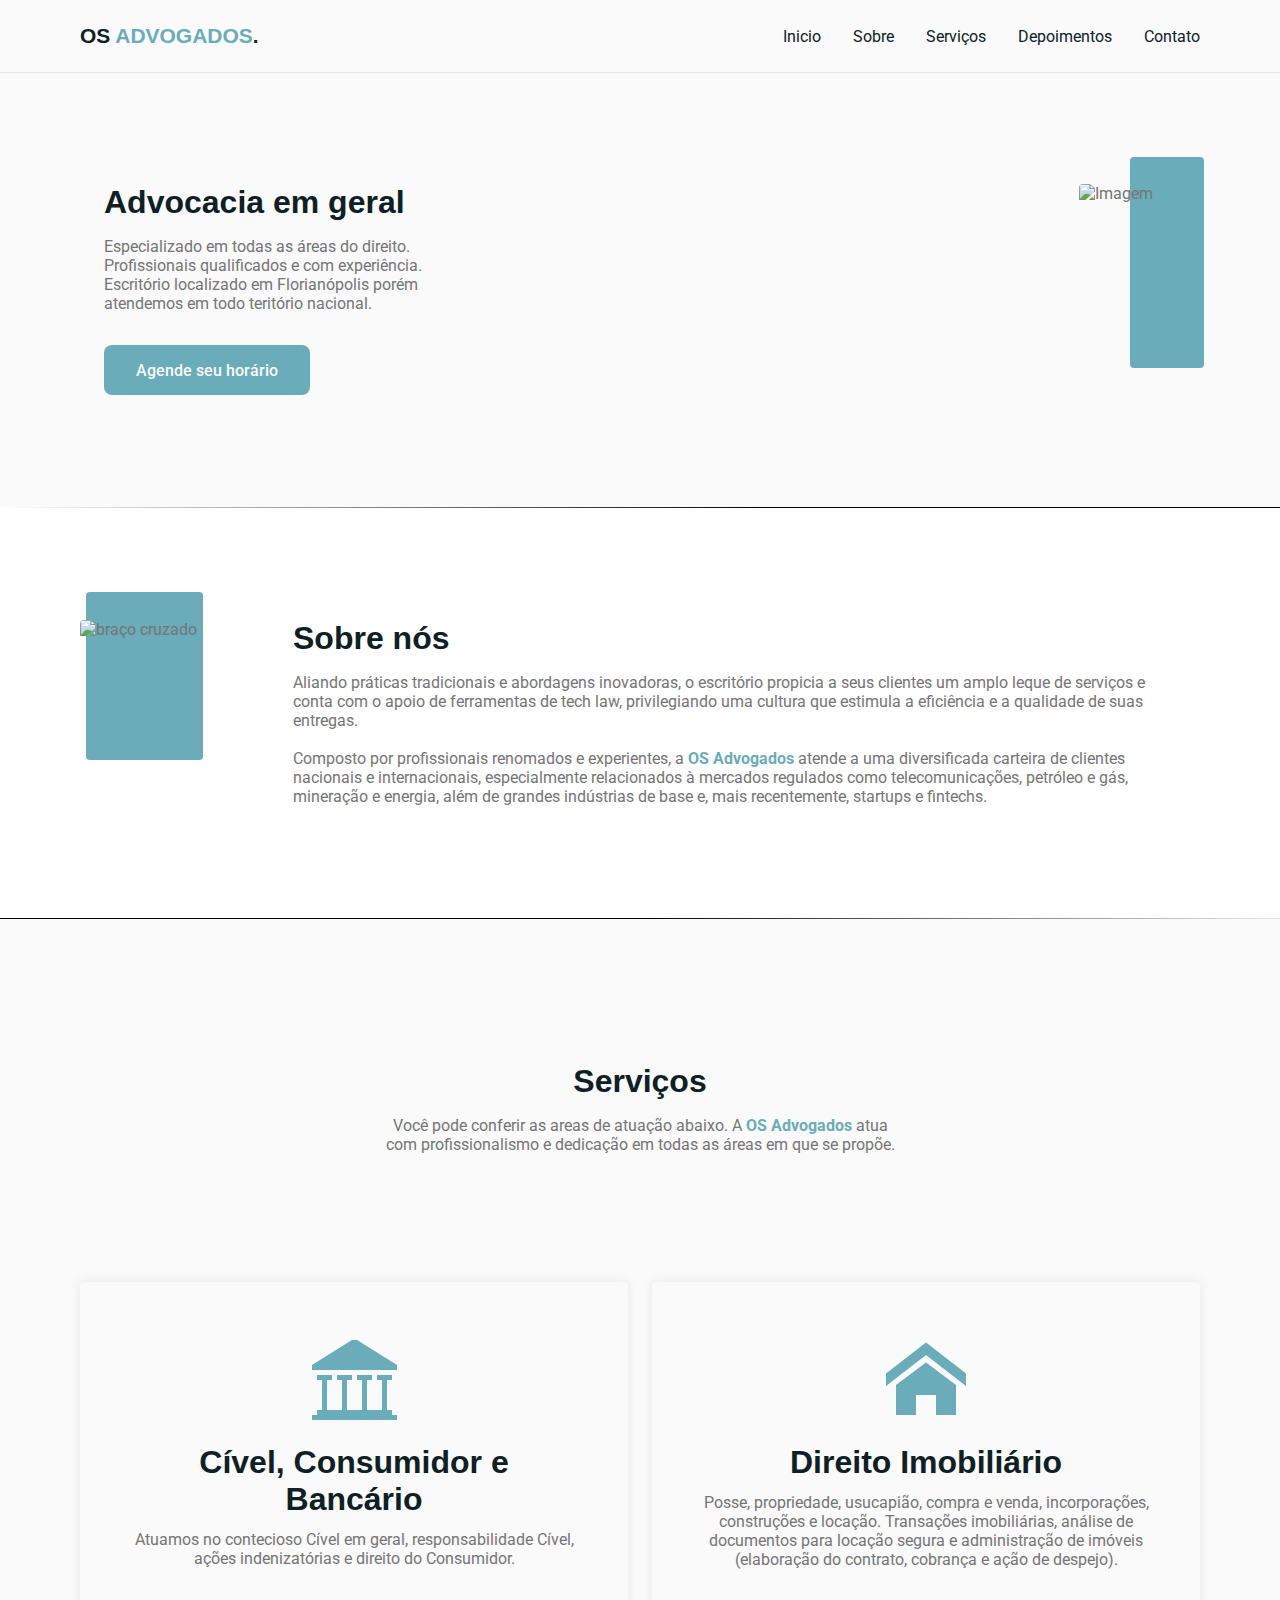
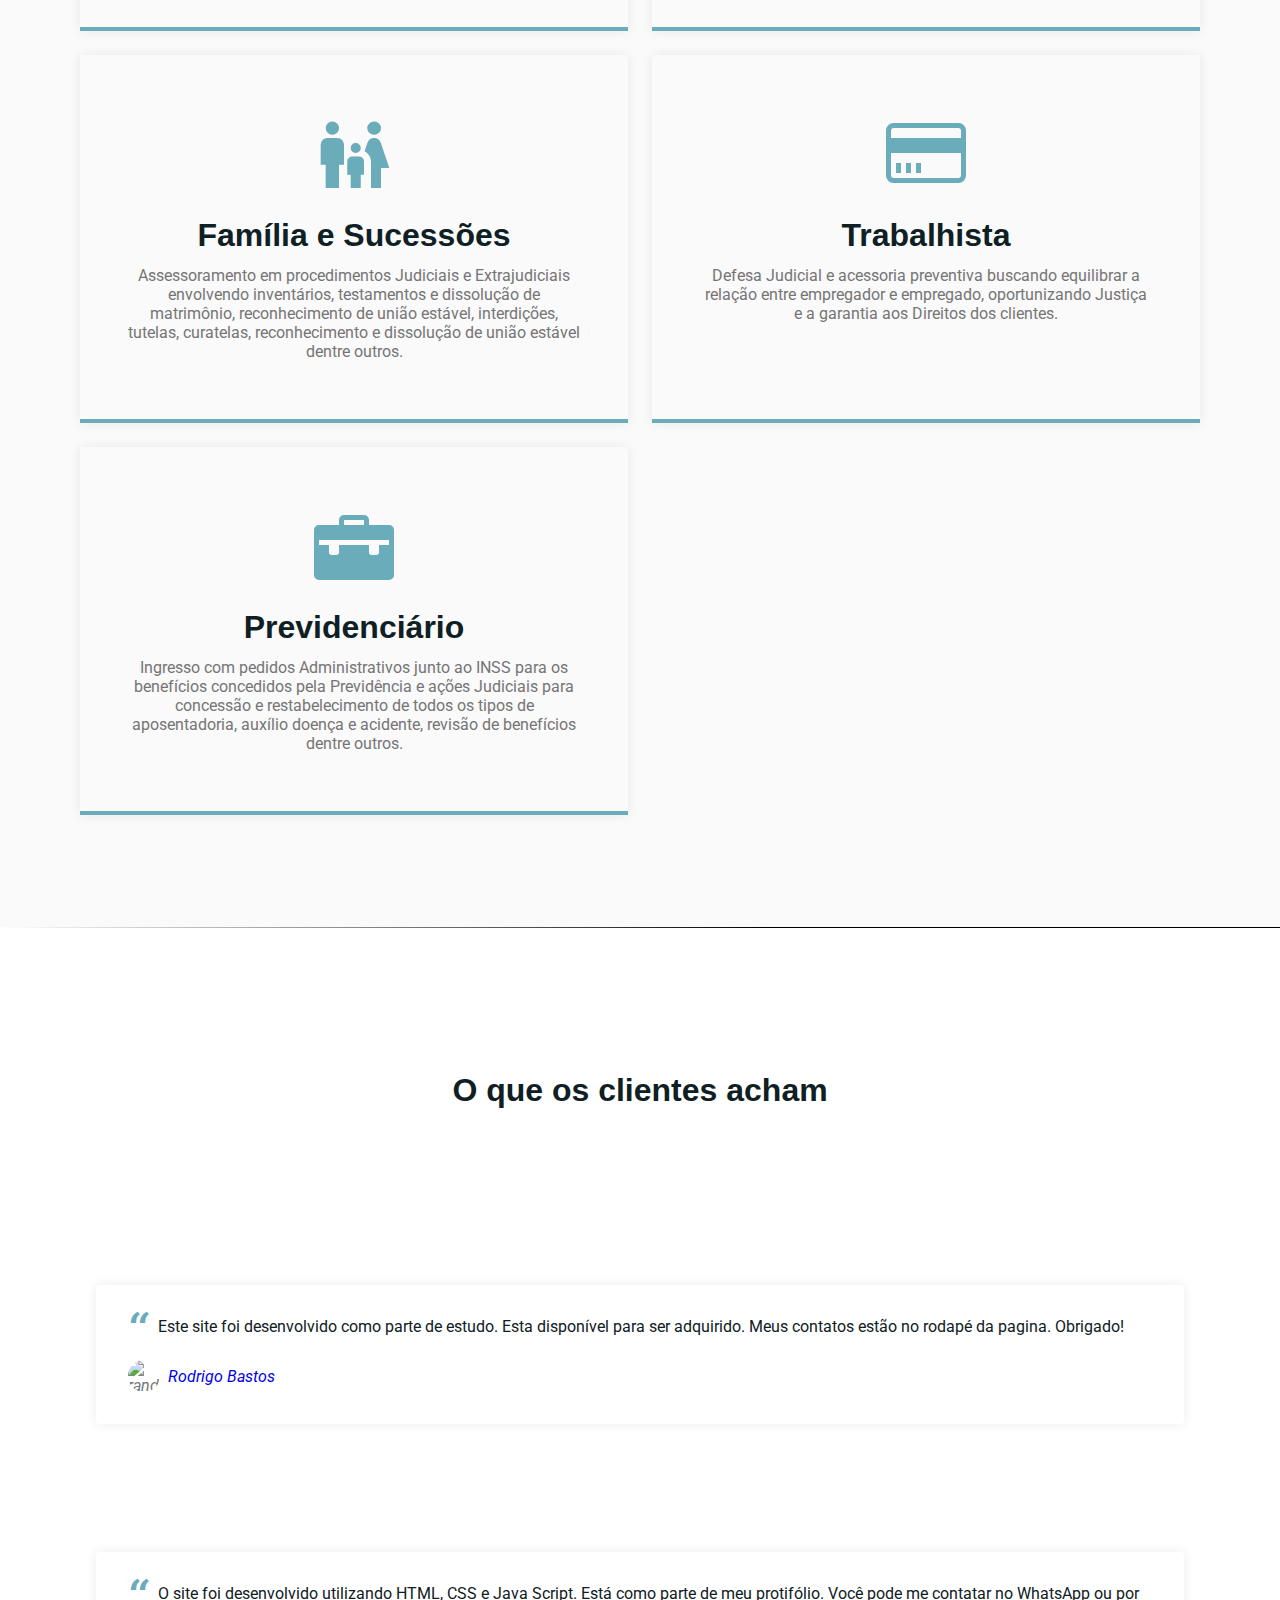
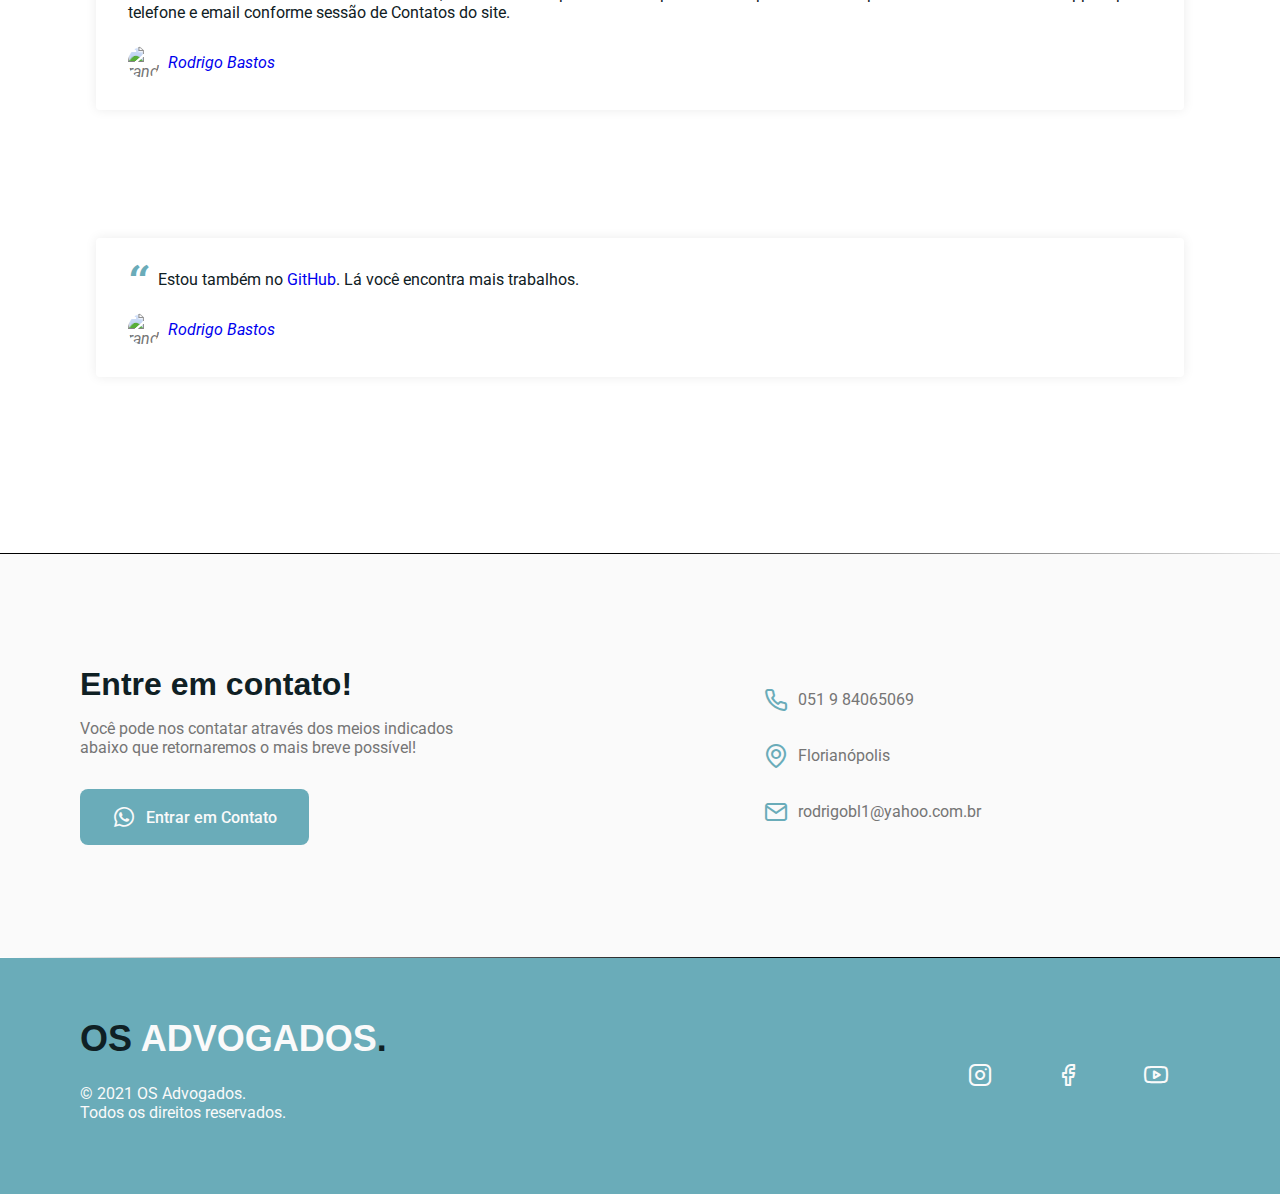
==== commit 94158e18: "All devices finished" ====
--- a/index.html
+++ b/index.html
@@ -4,7 +4,7 @@
     <meta charset="UTF-8" />
     <meta http-equiv="X-UA-Compatible" content="IE=edge" />
     <meta name="viewport" content="width=device-width, initial-scale=1.0" />
-    <title>Document</title>
+    <title>OS Advogados</title>
 
     <!-- Icones -->
     <link rel="stylesheet" href="assets/fonts/style.css " />
--- a/styles.css
+++ b/styles.css
@@ -22,7 +22,7 @@
 
 :root {
   --header-height: 4.5rem;
-  --header-height2: 1rem;
+  --header-height2: 3rem;
   /* colors */
   --hue: 190;
   /* HSL color mode */
@@ -34,10 +34,12 @@
   --text-color-light: hsl(0 0% 98%);
   --body-color: hsl(0 0% 98%);
   /* fonts */
-  --title-font-size: 1.185rem;
-  --title-font-size2: 2rem;
+  --title-font-size: 2rem;
+  --title-font-size2: 1.6rem;
+  --title-font-size3: 1.3rem;
   --subtitle-font-size: 1rem;
   --subtitle-font-size2: 0.9rem;
+  --subtitle-font-size3: 0.8rem;
   --title-font: "Poppins", sans-serif;
   --body-font: "Roboto", sans-serif;
 }
@@ -537,12 +539,10 @@
 }
 
 /******* RESPONSIVO **********/
-
-/* large devices: +1023 */
-
-@media (min-width: 1023px) {
+/* large devices: +767 */
+@media (min-width: 767px) {
   .container {
-    max-width: 1023px;
+    max-width: 720px;
     margin-left: auto;
     margin-right: auto;
   }
@@ -550,13 +550,14 @@
     padding: 7rem 0;
   }
   .section header {
-    max-width: 25rem;
+    max-width: 32rem;
     text-align: center;
     margin-left: auto;
     margin-right: auto;
+    padding: 2rem 0;
   }
   .button {
-    height: 2.5rem;
+    height: 2rem;
   }
   nav .menu {
     opacity: 1;
@@ -565,7 +566,7 @@
   }
   nav .menu ul {
     display: flex;
-    gap: 2rem;
+    gap: 1rem;
   }
   nav .menu ul li a.title {
     font: 400 1rem var(--body-font);
@@ -578,7 +579,6 @@
   nav .icon-menu {
     display: none;
   }
-
   /*  layout */
   main {
     margin-top: var(--header-height);
@@ -594,12 +594,12 @@
   }
   #home .text {
     order: 0;
-    max-width: 20rem;
+    max-width: 18rem;
     text-align: left;
-    font-size: var(--subtitle-font-size2);
+    font-size: var(--subtitle-font-size3);
   }
   #home .text .title {
-    font-size: var(--title-font-size2);
+    font-size: var(--title-font-size3);
   }
   /* about */
   #about .container {
@@ -608,22 +608,24 @@
   }
   #about .text {
     text-align: left;
-    margin-left: 4rem;
-    font-size: var(--subtitle-font-size2);
+    margin-left: 1rem;
+    font-size: var(--subtitle-font-size3);
   }
   #about .text .title {
-    font-size: var(--title-font-size2);
+    font-size: var(--title-font-size3);
   }
   #about .image::before {
-    top: -15%;
+    height: 80%;
+    width: 100%;
+    top: -19%;
     left: 5%;
   }
   /* services */
   #services .title {
-    font-size: var(--title-font-size2);
+    font-size: var(--title-font-size3);
   }
   #services .title .subtitle {
-    font-size: var(--subtitle-font-size2);
+    font-size: var(--subtitle-font-size3);
   }
   .cards {
     grid-template-columns: 1fr 1fr;
@@ -631,9 +633,6 @@
   .card {
     padding-left: 3rem;
     padding-right: 3rem;
-  }
-  .card .title {
-    font-size: var(--title-font-size2);
   }
   /* Testimonials */
   #testimonials .container {
@@ -649,17 +648,147 @@
     align-items: center;
   }
   #contact .text {
-    max-width: 25rem;
+    max-width: 20rem;
+  }
+  #contact .text .title {
+    font-size: var(--title-font-size3);
+  }
+  #contact .button {
+    height: 2rem;
+  }
+  /* Footer */
+  footer.section {
+    padding: 2rem 0;
+  }
+  footer .container {
+    grid-auto-flow: column;
+    align-items: center;
+    justify-content: space-between;
+  }
+  footer .logo {
+    font-size: 1.8rem;
+  }
+}
+
+/* large devices: +992 */
+@media (min-width: 992px) {
+  .container {
+    max-width: 900px;
+    margin-left: auto;
+    margin-right: auto;
+  }
+  .section {
+    padding: 7rem 0;
+  }
+  .section header {
+    max-width: 32rem;
+    text-align: center;
+    margin-left: auto;
+    margin-right: auto;
+  }
+  .button {
+    height: 2rem;
+  }
+  nav .menu {
+    opacity: 1;
+    visibility: visible;
+    top: 0;
+  }
+  nav .menu ul {
+    display: flex;
+    gap: 1rem;
+  }
+  nav .menu ul li a.title {
+    font: 400 1rem var(--body-font);
+    -webkit-font-smoothing: antialiased;
+  }
+  nav .menu ul li a.title.active {
+    font-weight: bold;
+    -webkit-font-smoothing: auto;
+  }
+  nav .icon-menu {
+    display: none;
+  }
+  /*  layout */
+  main {
+    margin-top: var(--header-height);
+  }
+  /* home */
+  #home .container {
+    grid-auto-flow: column;
+    justify-content: space-between;
+    margin: 0 auto;
+  }
+  #home .image {
+    order: 1;
+  }
+  #home .text {
+    order: 0;
+    max-width: 18rem;
+    text-align: left;
+    font-size: var(--subtitle-font-size2);
+  }
+  #home .text .title {
+    font-size: var(--title-font-size2);
+  }
+  /* about */
+  #about .container {
+    grid-auto-flow: column;
+    margin: auto;
+  }
+  #about .text {
+    text-align: left;
+    margin-left: 2rem;
+    font-size: var(--subtitle-font-size2);
+  }
+  #about .text .title {
+    font-size: var(--title-font-size2);
+  }
+  #about .image::before {
+    height: 90%;
+    width: 100%;
+    top: -15%;
+    left: 5%;
+  }
+  /* services */
+  #services .title {
+    font-size: var(--title-font-size2);
+  }
+  #services .title .subtitle {
+    font-size: var(--subtitle-font-size2);
+  }
+  .cards {
+    grid-template-columns: 1fr 1fr;
+  }
+  .card {
+    padding-left: 3rem;
+    padding-right: 3rem;
+  }
+  /* Testimonials */
+  #testimonials .container {
+    margin-left: auto;
+    margin-right: auto;
+  }
+  #testimonials .title {
+    font-size: var(--title-font-size2);
+  }
+  /* Contact */
+  #contact .container {
+    grid-auto-flow: column;
+    align-items: center;
+  }
+  #contact .text {
+    max-width: 20rem;
   }
   #contact .text .title {
     font-size: var(--title-font-size2);
   }
   #contact .button {
-    height: 2.5rem;
+    height: 2rem;
   }
   /* Footer */
   footer.section {
-    padding: 3rem 0;
+    padding: 2rem 0;
   }
   footer .container {
     grid-auto-flow: column;
@@ -667,9 +796,10 @@
     justify-content: space-between;
   }
   footer .logo {
-    font-size: 2rem;
-  }
-}
+    font-size: 1.8rem;
+  }
+}
+
 /* extra large devices: +1200 */
 @media (min-width: 1200px) {
   .container {
@@ -678,7 +808,7 @@
     margin-right: auto;
   }
   .section {
-    padding: 10rem 0;
+    padding: 7rem 0;
   }
   .section header {
     max-width: 32rem;
@@ -768,9 +898,6 @@
     padding-left: 3rem;
     padding-right: 3rem;
   }
-  .card .title {
-    font-size: var(--title-font-size);
-  }
 
   /* Testimonials */
   #testimonials .container {
@@ -809,13 +936,3 @@
     font-size: 2.25rem;
   }
 }
-
-/* large devices: +992 */
-@media (min-width: 992px) {
-  :root {
-    --title-font-size: 2.25rem;
-    --subtitle-font-size: 1.125rem;
-  }
-}
-
-/* large devices: +767 */
